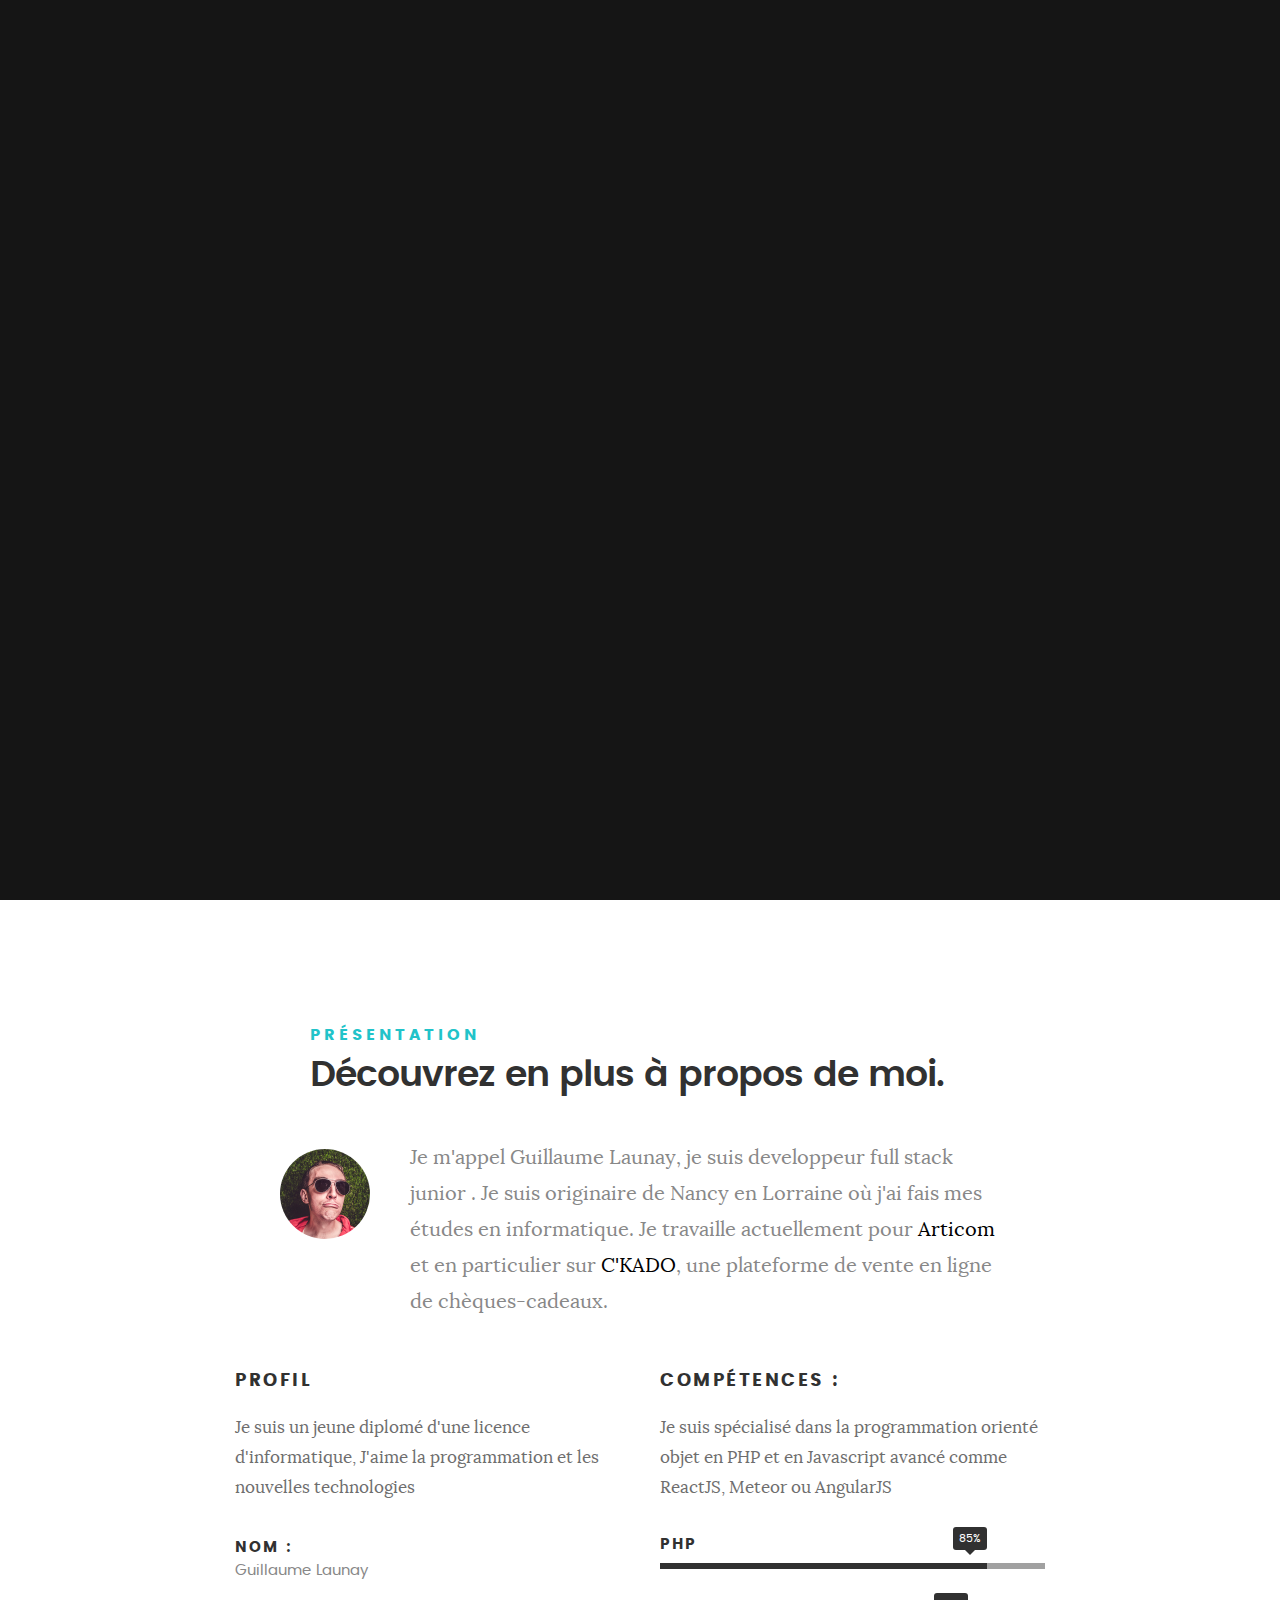
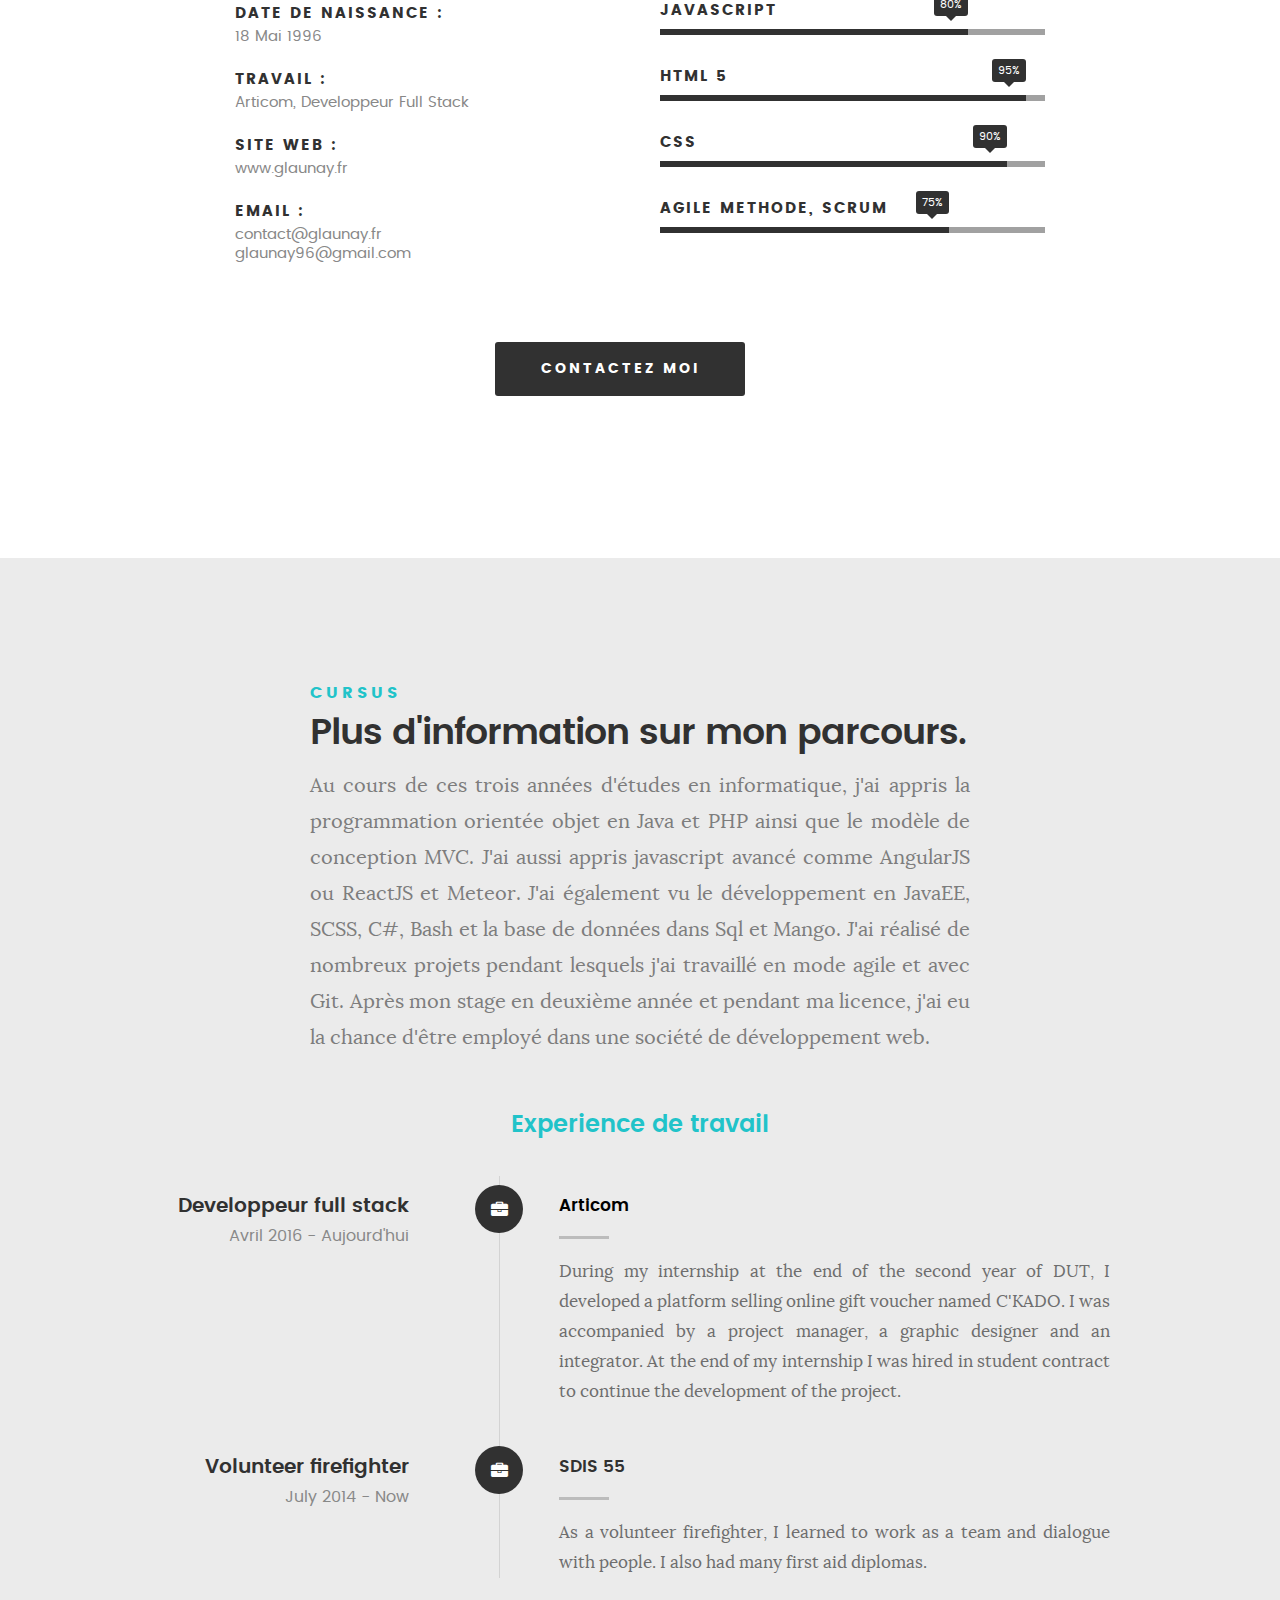
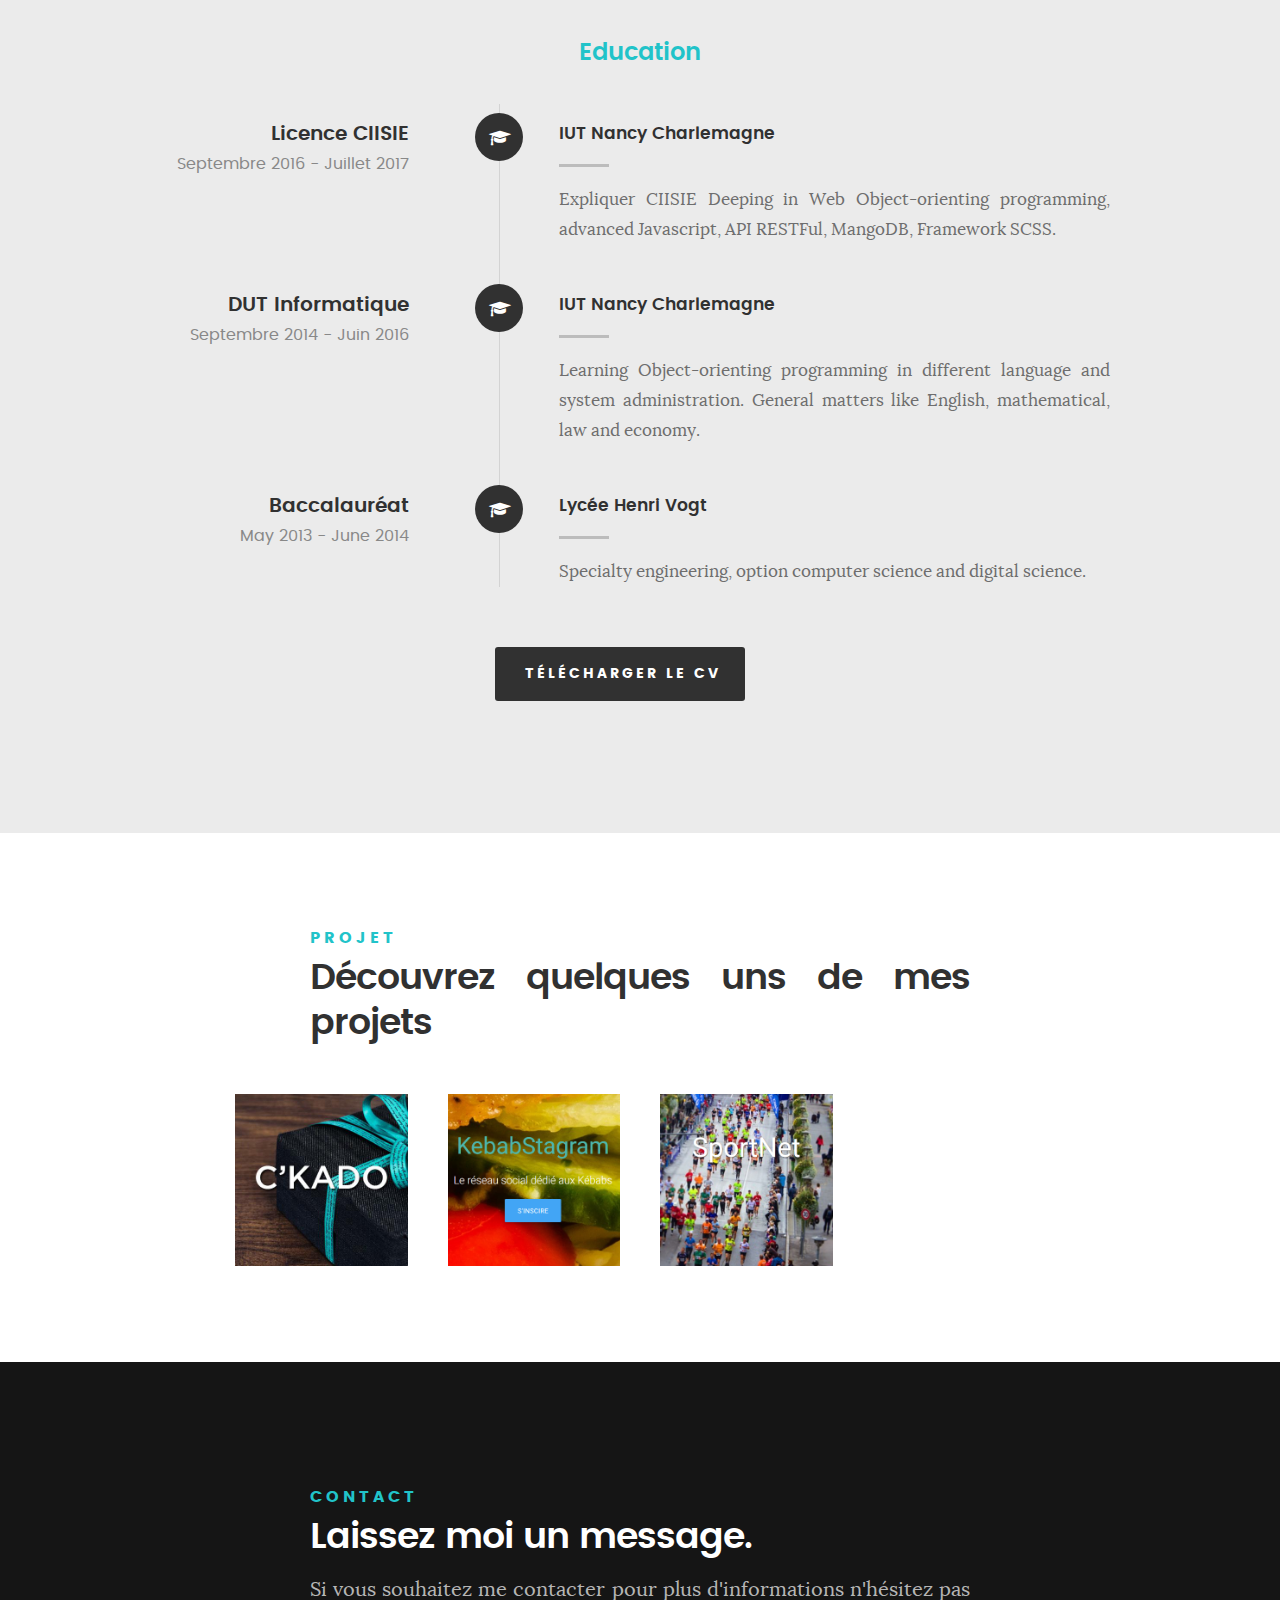
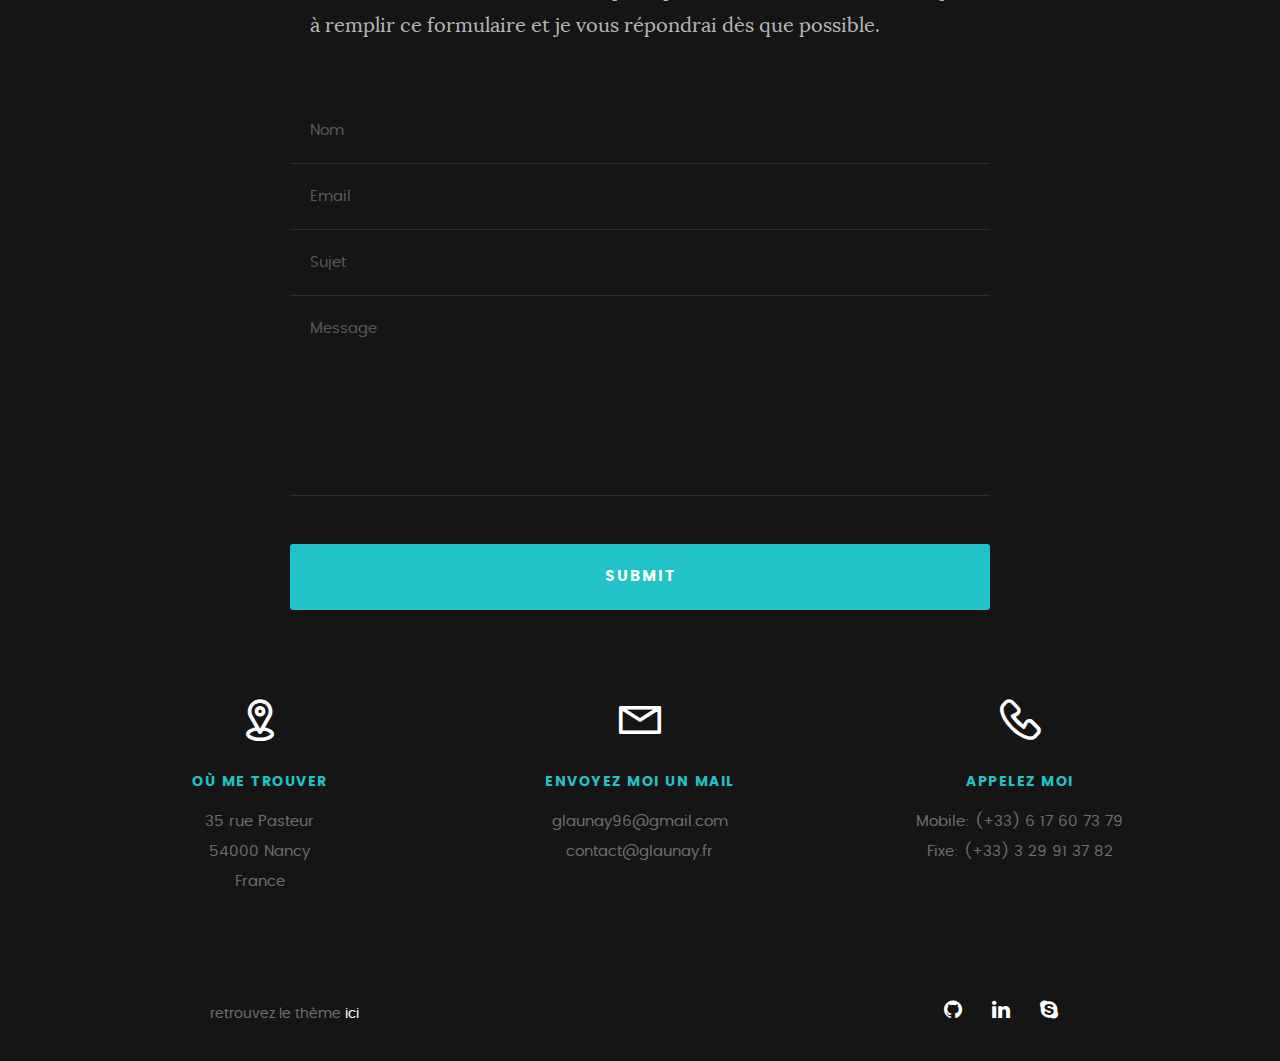
==== fr/index.html @ 7597742b "ajout de mockup + modif page fr" ====
<!DOCTYPE html>
<!--[if IE 8 ]><html class="no-js oldie ie8" lang="en"> <![endif]-->
<!--[if IE 9 ]><html class="no-js oldie ie9" lang="en"> <![endif]-->
<!--[if (gte IE 9)|!(IE)]><!--><html class="no-js" lang="en"> <!--<![endif]-->
<head>

   <!--- basic page needs
   ================================================== -->
   <meta charset="utf-8">
	<title>Présentation en ligne, Launay Guillaume, developpeur Fullstack Junior</title>
	<meta name="description" content="">
	<meta name="author" content="">

   <!-- mobile specific metas
   ================================================== -->
	<meta name="viewport" content="width=device-width, initial-scale=1, maximum-scale=1">

 	<!-- CSS
   ================================================== -->
   <link rel="stylesheet" href="../css/default.css">
   <link rel="stylesheet" href="../css/base.css">
   <link rel="stylesheet" href="../css/main.css">
   <link rel="stylesheet" href="../css/vendor.css">
  <link rel="stylesheet" href="../css/magnific-popup.css">



   <!-- favicons
	================================================== -->
	<link rel="icon" type="image/png" href="../favicon.png">

</head>

<body id="top">

	<!-- header -->

   <header>
   		<div class="top-bar" style="left:0 !important">
   			<a class="menu-toggle" href="#"><span>Menu</span></a>
		   	<nav id="main-nav-wrap">
					<ul class="main-navigation">
						<li class="current"><a class="smoothscroll"  href="#intro" title="">Accueil</a></li>
						<li><a class="smoothscroll"  href="#about" title="">Présentation</a></li>
						<li><a class="smoothscroll"  href="#resume" title="">Cursus</a></li>
						<li><a class="smoothscroll"  href="#project" title="">Projet</a></li>
						<li><a class="smoothscroll"  href="#contact" title="">Contact</a></li>
            <li><a class="smoothscroll"  href="/fr/" title="">English ?</a></li>

					</ul>
				</nav>
   		</div> <!-- /top-bar -->

   </header> <!-- /header -->

  <div class="header-mobile">
    <button class="js-menu menu" id="menu-toggle-mobile"type="button">
	<span class="bar"></span>
</button>
    <div class="menu-mobile" id="menu-mobile">
      <ul class="main-navigation-mobile" >
        <a class="smoothscroll"  href="#intro" title=""><li class="current">Accueil</li></a>
        <a class="smoothscroll"  href="#about" title=""><li>Présentation</li></a>
        <a class="smoothscroll"  href="#resume" title=""><li>Cursus</li></a>
        <a class="smoothscroll"  href="#project" title=""><li>Projet</li></a>
        <a class="smoothscroll"  href="#contact" title=""><li>Contact</li></a>
        <a class="smoothscroll"  href="#contact" title=""><li>English ?</li></a>

      </ul>
    </div>
  </div>



	<!-- intro section
   ================================================== -->
   <section id="intro">

   	<div class="intro-overlay"></div>

   	<div class="intro-content">
   		<div class="row">

   			<div class="col-twelve">

	   			<h5>Présentaion en ligne</h5>
	   			<h1>Guillaume Launay.</h1>

	   			<p class="intro-position">
	   				<span>Developpeur Full Stack</span>
	   				<span>PHP / Javascript</span>
	   			</p>

	   			<a class="button stroke smoothscroll more" href="#about" title="">À propos de moi</a>
	   		</div>

   		</div>
   	</div> <!-- /intro-content -->

   	<ul class="intro-social">
         <li><a href="https://github.com/launay12u"><i class="fa fa-github"></i></a></li>
         <li><a href="https://www.linkedin.com/in/guillaume-launay"><i class="fa fa-linkedin"></i></a></li>
         <li><a href="skype:guillaume.launay7?add"><i class="fa fa-skype"></i></a></li>

      </ul> <!-- /intro-social -->

   </section> <!-- /intro -->


   <!-- about section
   ================================================== -->
   <section id="about">

   	<div class="row section-intro">
   		<div class="col-twelve">

   			<h5>Présentation</h5>
   			<h1>Découvrez en plus à propos de moi.</h1>

   			<div class="intro-info">

   				<img src="../images/profile-pic.jpg" alt="Profile Picture">

   				<p class="lead">Je m'appel Guillaume Launay, je suis developpeur full stack junior . Je suis originaire de Nancy en Lorraine où j'ai fais mes études en informatique. Je travaille actuellement pour <a href="articom.website">Articom</a> et en particulier sur <a href="c-kado.fr">C'KADO</a>, une plateforme de vente en ligne de chèques-cadeaux.</p>
   			</div>

   		</div>
   	</div> <!-- /section-intro -->

   	<div class="row about-content">

   		<div class="col-six tab-full">

   			<h3>Profil</h3>
   			<p>Je suis un jeune diplomé d'une licence d'informatique, J'aime la programmation et les nouvelles technologies</p>

   			<ul class="info-list">
   				<li>
   					<strong>Nom :</strong>
   					<span>Guillaume Launay</span>
   				</li>
   				<li>
   					<strong>Date de naissance :</strong>
   					<span>18 Mai 1996</span>
   				</li>
   				<li>
   					<strong>Travail :</strong>
   					<span>Articom, Developpeur Full Stack</span>
   				</li>
   				<li>
   					<strong>Site web :</strong>
   					<span>www.glaunay.fr</span>
   				</li>
   				<li>
   					<strong>Email :</strong>
            <span style="margin-bottom:1%">contact@glaunay.fr</span>
            <span>glaunay96@gmail.com</span>
   				</li>

   			</ul> <!-- /info-list -->

   		</div>

   		<div class="col-six tab-full">

   			<h3>Compétences :</h3>
        <p>Je suis spécialisé dans la programmation orienté objet en PHP et en Javascript avancé comme ReactJS, Meteor ou AngularJS</p>

				<ul class="skill-bars">
				   <li>
				   	<div class="progress percent85"><span>85%</span></div>
				   	<strong>PHP</strong>
				   </li>
				   <li>
				   	<div class="progress percent80"><span>80%</span></div>
				   	<strong>Javascript</strong>
				   </li>
           <li>
           <div class="progress percent95"><span>95%</span></div>
           <strong>HTML 5</strong>
          </li>
          <li>
           <div class="progress percent90"><span>90%</span></div>
           <strong>CSS</strong>
          </li>
				   <li>
				   	<div class="progress percent75"><span>75%</span></div>
				   	<strong>Agile methode, Scrum</strong>
				   </li>

				</ul> <!-- /skill-bars -->

   		</div>

   	</div>

   	<div class="row button-section">
   		<div class="col-twelve">
   			<a href="#contact" title="Contact Me" class="button button-primary smoothscroll">Contactez moi</a>
   		</div>
   	</div>

   </section> <!-- /process-->


   <!-- resume Section
   ================================================== -->
	<section id="resume" class="grey-section">

		<div class="row section-intro">
   		<div class="col-twelve">

   			<h5>Cursus</h5>
   			<h1>Plus d'information sur mon parcours.</h1>

   			<p class="lead" style="text-align: justify">Au cours de ces trois années d'études en informatique, j'ai appris la programmation orientée objet en Java et PHP ainsi que le modèle de conception MVC. J'ai aussi appris javascript avancé comme AngularJS ou ReactJS et Meteor. J'ai également vu le développement en JavaEE, SCSS, C#, Bash et la base de données dans Sql et Mango. J'ai réalisé de nombreux projets pendant lesquels j'ai travaillé en mode agile et avec Git. Après mon stage en deuxième année et pendant ma licence, j'ai eu la chance d'être employé dans une société de développement web.</p>

   		</div>
   	</div> <!-- /section-intro-->

   	<div class="row resume-timeline">

   		<div class="col-twelve resume-header">

   			<h2>Experience de travail</h2>

   		</div> <!-- /resume-header -->

   		<div class="col-twelve">

   			<div class="timeline-wrap">

   				<div class="timeline-block">

	   				<div class="timeline-ico">
	   					<i class="fa fa-briefcase"></i>
	   				</div>

	   				<div class="timeline-header">
	   					<h3>Developpeur full stack</h3>
	   					<p>Avril 2016 - Aujourd'hui</p>
	   				</div>

	   				<div class="timeline-content">
	   					<h4><a href="www.articom.website">Articom</a></h4>
	   					<p>During my internship at the end of the second year of DUT, I developed a platform selling online gift voucher named C'KADO. I was accompanied by a project manager, a graphic designer and an integrator. At the end of my internship I was hired in student contract to continue the development of the project.</p>
	   				</div>

	   			</div> <!-- /timeline-block -->

	   			<div class="timeline-block">

	   				<div class="timeline-ico">
	   					<i class="fa fa-briefcase"></i>
	   				</div>

	   				<div class="timeline-header">
	   					<h3>Volunteer firefighter</h3>
	   					<p>July 2014 - Now</p>
	   				</div>

	   				<div class="timeline-content">
	   					<h4>SDIS 55</h4>
	   					<p>As a volunteer firefighter, I learned to work as a team and dialogue with people. I also had many first aid diplomas.</p>
	   				</div>

	   			</div> <!-- /timeline-block -->

	   			<!--<div class="timeline-block">

	   				<div class="timeline-ico">
	   					<i class="fa fa fa-briefcase"></i>
	   				</div>

	   				<div class="timeline-header">
	   					<h3>Seasonal</h3>
	   					<p>May 2013 - June 2014</p>
	   				</div>

	   				<div class="timeline-content">
	   					<h4>Great Designs Studio</h4>
	   					<p>Lorem ipsum Occaecat do esse ex et dolor culpa nisi ex in magna consectetur nisi cupidatat laboris esse eiusmod deserunt aute do quis velit esse sed Ut proident cupidatat nulla esse cillum laborum occaecat nostrud sit dolor incididunt amet est occaecat nisi incididunt.</p>
	   				</div>

	   			</div> /timeline-block -->

   			</div> <!-- /timeline-wrap -->

   		</div> <!-- /col-twelve -->

   	</div> <!-- /resume-timeline -->

   	<div class="row resume-timeline">

   		<div class="col-twelve resume-header">

   			<h2>Education</h2>

   		</div> <!-- /resume-header -->

   		<div class="col-twelve">

   			<div class="timeline-wrap">

   				<div class="timeline-block">

	   				<div class="timeline-ico">
	   					<i class="fa fa-graduation-cap"></i>
	   				</div>

	   				<div class="timeline-header">
	   					<h3>Licence CIISIE</h3>
	   					<p>Septembre 2016 - Juillet 2017</p>
	   				</div>

	   				<div class="timeline-content">
	   					<h4>IUT Nancy Charlemagne</h4>
	   					<p> Expliquer CIISIE Deeping in Web Object-orienting programming, advanced Javascript, API RESTFul, MangoDB, Framework SCSS.</p>
	   				</div>

	   			</div> <!-- /timeline-block -->

	   			<div class="timeline-block">

	   				<div class="timeline-ico">
	   					<i class="fa fa-graduation-cap"></i>
	   				</div>

	   				<div class="timeline-header">
	   					<h3>DUT Informatique</h3>
	   					<p>Septembre 2014 - Juin 2016</p>
	   				</div>

	   				<div class="timeline-content">
	   						<h4>IUT Nancy Charlemagne</h4>
	   					<p>Learning Object-orienting programming in different language and system administration. General matters like English, mathematical, law and economy.</p>
	   				</div>

	   			</div> <!-- /timeline-block -->

	   			<div class="timeline-block">

	   				<div class="timeline-ico">
	   					<i class="fa fa-graduation-cap"></i>
	   				</div>

	   				<div class="timeline-header">
	   					<h3>Baccalauréat</h3>
	   					<p>May 2013 - June 2014</p>
	   				</div>

	   				<div class="timeline-content">
	   					<h4>Lycée Henri Vogt</h4>
	   					<p>Specialty engineering, option computer science and digital science.</p>
	   				</div>

	   			</div> <!-- /timeline-block -->

   			</div> <!-- /timeline-wrap -->

   		</div> <!-- /col-twelve -->

   	</div> <!-- /resume-timeline -->

    <div class="row button-section">
      <div class="col-twelve">
        <a href="#" title="Download CV" class="button button-primary">Télécharger le CV</a>
      </div>
    </div>

	</section> <!-- /features -->


	<!-- project Section
   ================================================== -->

   <section id="project">
     <div class="row section-intro">
       <div class="col-twelve">

         <h5>Projet</h5>
         <h1>Découvrez quelques uns de mes projets</h1>
       </div>
     </div>
      <div class="row project-content">

         <div class="twelve columns collapsed">

            <!-- project-wrapper -->
            <div id="project-wrapper" class="bgrid-quarters s-bgrid-thirds cf">

               <div class="columns project-item">
                  <div class="item-wrap">

                     <a href="#modal-01" title="">
                        <img alt="" src="../images/project/c-kado.jpg">
                        <div class="overlay">
                           <div class="project-item-meta">
                          <h2>C'KADO</h2>
                       </div>
                        </div>
                        <div class="link-icon"><i class="fa fa-plus plus-icon"></i></div>
                     </a>

                  </div>
              </div> <!-- item end -->

              <div class="columns project-item">
                 <div class="item-wrap">

                    <a href="#modal-02" title="">
                       <img alt="" src="../images/project/kebaStagram.png">
                       <div class="overlay">
                          <div class="project-item-meta">
                         <h2>KebaStagram</h2>
                      </div>
                       </div>
                       <div class="link-icon"><i class="fa fa-plus plus-icon"></i></div>
                    </a>

                 </div>
             </div> <!-- item end -->

             <div class="columns project-item">
                <div class="item-wrap">

                   <a href="#modal-03" title="">
                      <img alt="" src="../images/project/sportnet.png">
                      <div class="overlay">
                         <div class="project-item-meta">
                        <h2>Sport Net</h2>
                     </div>
                      </div>
                      <div class="link-icon"><i class="fa fa-plus plus-icon"></i></div>
                   </a>
                </div>
            </div> <!-- item end -->


            <div class="columns project-item">
               <div class="item-wrap">

                  <a href="#modal-04" title="">
                     <img alt="" src="../images/project/in_progress.png">
                     <div class="overlay">
                        <div class="project-item-meta">
                       <h2>MyFlow</h2>
                    </div>
                     </div>
                     <div class="link-icon"><i class="fa fa-plus plus-icon"></i></div>
                  </a>
               </div>
            </div> <!-- item end -->

            </div> <!-- project-wrapper end -->

         </div> <!-- twelve columns end -->


         <!-- Modal Popup
        ======================================= -->

        <div id="modal-01" class="popup-modal mfp-hide">

         <img class="scale-with-grid" src="../images/project/modals/c-kado_modal.jpg" alt="" />
         <hr>
         <div class="description-box">
           <h4>C'KADO</h4>
           <p>Gift voucher sales platform for small merchant, you can find merchant by name adress or city and with geolocation. Generation of pdf and sending of mail automatically. Dashboard for merchants to see sales, invoices, statistics and promote their sales module on social networks. Developed with MVC pattern: framework Slim 2.0 and Eloquent, payement method with Braintree (Paypal compagny) and MangoPay. Currently <a href="c-kado.fr">c-kado.fr</a> is online and work very well.</p>
              <span class="categories"><i class="fa fa-tag"></i>Articom, 2016</span>
              <span class="categories"><i class="fa fa-code"></i>HTML 5, CSS, jQuery, PHP, MySql</span>
         </div>

           <div class="link-box" style="text-align:center">
              <a href="https://www.c-kado.fr" class="button stroke">Details</a>
           </div>

       </div><!-- modal-01 End -->

         <div id="modal-02" class="popup-modal mfp-hide">

          <img class="scale-with-grid" src="../images/project/modals/mac_keb.png" alt="" />
          <hr>
          <div class="description-box">
            <h4>KebaStagram</h4>
            <p>KebaStagram is a school project developed by group of four, it's like Instagram but for Kebab's lover, you can post pic with tags, follows other users, like and comment pics, and more. Developed with MVC pattern: framework Slim 3.0, Eloquent and Twig.</p>
               <span class="categories"><i class="fa fa-tag"></i>Bachelor degree PHP project, 2016</span>
               <span class="categories"><i class="fa fa-code"></i>HTML 5, SCSS, jQuery, PHP, MySql</span>
          </div>

            <div class="link-box" style="text-align:center">
               <a href="https://github.com/postel5u/Kebastagram" class="button stroke">Details</a>
            </div>

        </div><!-- modal-02 End -->

        <div id="modal-03" class="popup-modal mfp-hide">

         <img class="scale-with-grid" src="../images/project/modals/SportNet_MacBook.png" alt="" />
         <hr>
         <div class="description-box">
           <h4>SportNet</h4>
           <p>SportNet is a school project developed by group of four, it's a platform to manage sport event, There are two types of users: the participants and the organizer. Participants can register single or with a group for events and see their results. The organizer can create events and follow the registrations, and many other features. Developed with MVC pattern: framework Slim 3.0, Eloquent and Twig.</p>
              <span class="categories"><i class="fa fa-tag"></i>Bachelor degree PHP project, 2016</span>
              <span class="categories"><i class="fa fa-code"></i>HTML 5, SCSS, jQuery, PHP, MySql</span>
         </div>

           <div class="link-box" style="text-align:center">
              <a href="https://github.com/pereirad9u/SportNet" class="button stroke">Details</a>
           </div>

       </div><!-- modal-03 End -->

       <div id="modal-04" class="popup-modal mfp-hide">

        <img class="scale-with-grid" src="../images/project/modals/in_progress.png" alt="" />
        <hr>
        <div class="description-box">
          <h4>MyFlow</h4>
          <p>MyFlow is a school project developed by group of four, it's a platform to listen to music in community. Users log in using their spotify account and can join or create rooms. Once in the room users can suggest music and chat with other users.</p>
             <span class="categories"><i class="fa fa-tag"></i>Bachelor degree tutored project, 2016</span>
             <span class="categories"><i class="fa fa-code"></i>Work in progress</span>
        </div>

          <div class="link-box" style="text-align:center">
             <a href="https://github.com/pereirad9u/SportNet" class="button stroke">Details</a>
          </div>

      </div><!-- modal-04 End -->

      </div> <!-- row End -->

   </section> <!-- project Section End-->

   <!-- contact
   ================================================== -->
	<section id="contact">

		<div class="row section-intro">
   		<div class="col-twelve">

   			<h5>Contact</h5>
   			<h1>Laissez moi un message.</h1>

   			<p class="lead">Si vous souhaitez me contacter pour plus d'informations n'hésitez pas à remplir ce formulaire et je vous répondrai dès que possible.</p>

   		</div>
   	</div> <!-- /section-intro -->

   	<div class="row contact-form">

   		<div class="col-twelve">

            <!-- form -->
            <form name="contactForm" id="contactForm" method="post">
      			<fieldset>

                  <div class="form-field">
 						   <input name="contactName" type="text" id="contactName" placeholder="Nom" value="" minlength="2" required="">
                  </div>
                  <div class="form-field">
	      			   <input name="contactEmail" type="email" id="contactEmail" placeholder="Email" value="" required="">
	               </div>
                  <div class="form-field">
	     				   <input name="contactSubject" type="text" id="contactSubject" placeholder="Sujet" value="">
	               </div>
                  <div class="form-field">
	                 	<textarea name="contactMessage" id="contactMessage" placeholder="Message" rows="10" cols="50" required=""></textarea>
	               </div>
                 <div class="form-field">
                     <button class="submitform">Submit</button>
                     <div id="submit-loader">
                        <div class="text-loader">Sending...</div>
       				      <div class="s-loader">
								  	<div class="bounce1"></div>
								  	<div class="bounce2"></div>
								  	<div class="bounce3"></div>
								</div>
							</div>
                  </div>

      			</fieldset>
      		</form> <!-- Form End -->

            <!-- contact-warning -->
            <div id="message-warning">
            </div>
            <!-- contact-success -->
      		<div id="message-success">
               <i class="fa fa-check"></i>Your message was sent, thank you!<br>
      		</div>

         </div> <!-- /col-twelve -->

   	</div> <!-- /contact-form -->

   	<div class="row contact-info">

   		<div class="col-four tab-full">

   			<div class="icon">
   				<i class="icon-pin"></i>
   			</div>

   			<h5>Où me trouver</h5>

   			<p>
            35 rue Pasteur<br>
            54000 Nancy<br>
            France
            </p>

   		</div>

   		<div class="col-four tab-full collapse">

   			<div class="icon">
   				<i class="icon-mail"></i>
   			</div>

   			<h5>Envoyez moi un mail</h5>

   			<p>glaunay96@gmail.com<br>
			   	contact@glaunay.fr
			   </p>

   		</div>

   		<div class="col-four tab-full">

   			<div class="icon">
   				<i class="icon-phone"></i>
   			</div>

   			<h5>Appelez moi</h5>

   			<p>
          Mobile: (+33) 6 17 60 73 79<br>
          Fixe: (+33) 3 29 91 37 82<br>
			   </p>

   		</div>

   	</div> <!-- /contact-info -->

	</section> <!-- /contact -->


   <!-- footer
   ================================================== -->

   <footer>
     	<div class="row">

     		<div class="col-six tab-full pull-right social">

     			<ul class="footer-social">
            <li><a href="https://github.com/launay12u"><i class="fa fa-github"></i></a></li>
            <li><a href="https://www.linkedin.com/in/guillaume-launay"><i class="fa fa-linkedin"></i></a></li>
            <li><a href="skype:guillaume.launay7?add"><i class="fa fa-skype"></i></a></li>
			   </ul>

	      </div>

      	<div class="col-six tab-full">
	      	<div class="copyright">
		        	<span>retrouvez le thème <a href="http://www.styleshout.com/">ici</a></span>
		         </div>
	      	</div>

	      	<div id="go-top">
		         <a class="smoothscroll" title="Back to Top" href="#top"><i class="fa fa-long-arrow-up"></i></a>
		      </div>

      	</div> <!-- /row -->
   </footer>

   <div id="preloader">
    	<div id="loader"></div>
   </div>

   <!-- Java Script
   ================================================== -->
	<script src="../js/jquery-2.1.3.min.js"></script>
	<script src="../js/plugins.js"></script>
	<script src="../js/main.js"></script>
	<script src="../js/modernizr.js"></script>
	<script src="../js/pace.min.js"></script>
  <script src="../js/waypoints.js"></script>
  <script src="../js/magnific-popup.js"></script>

</body>

</html>
---- css/default.css ----
/*
=====================================================================
*   Ceevee v1.0 Default Stylesheet
*   url: styleshout.com
*   03-17-2014
=====================================================================

TOC:
a. Webfonts and Icon fonts
b. Reset
c. Default Styles
   1. Basic
   2. Typography
   3. Links
   4. Images
   5. Buttons
   6. Forms
d. Grid
e. Others
   1. Clearing
   2. Misc

=====================================================================  */

/* ------------------------------------------------------------------ */
/* a. Webfonts and Icon fonts
 ------------------------------------------------------------------ */

@import url("fonts.css");
@import url("fontello/css/fontello.css");
@import url("font-awesome/css/font-awesome.min.css");

/* ------------------------------------------------------------------
/* b. Reset
      Adapted from:
      Normalize.css - https://github.com/necolas/normalize.css/
      HTML5 Doctor Reset - html5doctor.com/html-5-reset-stylesheet/
/* ------------------------------------------------------------------ */

html, body, div, span, object, iframe,
h1, h2, h3, h4, h5, h6, p, blockquote, pre,
abbr, address, cite, code,
del, dfn, em, img, ins, kbd, q, samp,
small, strong, sub, sup, var,
b, i,
dl, dt, dd, ol, ul, li,
fieldset, form, label, legend,
table, caption, tbody, tfoot, thead, tr, th, td,
article, aside, canvas, details, figcaption, figure,
footer, header, hgroup, menu, nav, section, summary,
time, mark, audio, video {
   margin: 0;
   padding: 0;
   border: 0;
   outline: 0;
   font-size: 100%;
   vertical-align: baseline;
   background: transparent;
}

article,aside,details,figcaption,figure,
footer,header,hgroup,menu,nav,section {
   display: block;
}

audio,
canvas,
video {
   display: inline-block;
}

audio:not([controls]) {
   display: none;
   height: 0;
}

[hidden] { display: none; }

code, kbd, pre, samp {
   font-family: monospace, serif;
   font-size: 1em;
}

pre {
   white-space: pre;
   white-space: pre-wrap;
   word-wrap: break-word;
}

blockquote, q { quotes: &#8220 &#8220; }

blockquote:before, blockquote:after,
q:before, q:after {
   content: '';
   content: none;
}

ins {
   background-color: #ff9;
   color: #000;
   text-decoration: none;
}

mark {
   background-color: #A7F4F6;
   color: #555;
}

del { text-decoration: line-through; }

abbr[title], dfn[title] {
   border-bottom: 1px dotted;
   cursor: help;
}

table {
   border-collapse: collapse;
   border-spacing: 0;
}


/* ------------------------------------------------------------------ */
/* c. Default and Basic Styles
      Adapted from:
      Skeleton CSS Framework - http://www.getskeleton.com/
      Typeplate Typographic Starter Kit - http://typeplate.com/
/* ------------------------------------------------------------------ */

/*  1. Basic  ------------------------------------------------------- */

*,
*:before,
*:after {
   -moz-box-sizing: border-box;
   -webkit-box-sizing: border-box;
   box-sizing: border-box;
}

html {
   font-size: 62.5%;
   -webkit-font-smoothing: antialiased;
}

body {
   background: #fff;
   font-family: 'opensans-regular', sans-serif;
   font-weight: normal;
   font-size: 15px;
   line-height: 30px;
	color: #838C95;

   -webkit-font-smoothing: antialiased; /* Fix for webkit rendering */
	-webkit-text-size-adjust: 100%;
}

/*  2. Typography
       Vertical rhythm with leading derived from 6
--------------------------------------------------------------------- */

h1, h2, h3, h4, h5, h6 {
   color: #313131;
	font-family: 'opensans-bold', sans-serif;
   font-weight: normal;
}
h1 a, h2 a, h3 a, h4 a, h5 a, h6 a { font-weight: inherit; }
h1 { font-size: 38px; line-height: 42px; margin-bottom: 12px; letter-spacing: -1px; }
h2 { font-size: 28px; line-height: 36px; margin-bottom: 6px; }
h3 { font-size: 22px; line-height: 30px; margin-bottom: 12px; }
h4 { font-size: 20px; line-height: 30px; margin-bottom: 6px; }
h5 { font-size: 18px; line-height: 30px; }
h6 { font-size: 14px; line-height: 30px; }
.subheader { }

p { margin: 0 0 30px 0; }
p img { margin: 0; }
p.lead {
   font: 19px/36px 'opensans-light', sans-serif;
   margin-bottom: 18px;
}

/* for 'em' and 'strong' tags, font-size and line-height should be same with
the body tag due to rendering problems in some browsers */
em { font: 15px/30px 'opensans-italic', sans-serif; }
strong, b { font: 15px/30px 'opensans-bold', sans-serif; }
small { font-size: 11px; line-height: inherit; }

/*	Blockquotes */
blockquote {
   margin: 30px 0px;
   padding-left: 40px;
   position: relative;
}
blockquote:before {
   content: "\201C";
   opacity: 0.45;
   font-size: 80px;
   line-height: 0px;
   margin: 0;
   font-family: arial, sans-serif;

   position: absolute;
   top:  30px;
	left: 0;
}
blockquote p {
   font-family: 'librebaskerville-italic', serif;
   padding: 0;
   font-size: 18px;
   line-height: 36px;
}
blockquote cite {
   display: block;
   font-size: 12px;
   font-style: normal;
   line-height: 18px;
}
blockquote cite:before { content: "\2014 \0020"; }
blockquote cite a,
blockquote cite a:visited { color: #8B9798; border: none }

/* ---------------------------------------------------------------------
/*  Pull Quotes Markup
/*
    <aside class="pull-quote">
		<blockquote>
			<p></p>
		</blockquote>
	 </aside>
/*
/* --------------------------------------------------------------------- */
.pull-quote {
   position: relative;
	padding: 18px 30px 18px 0px;
}
.pull-quote:before,
.pull-quote:after {
	height: 1em;
	opacity: 0.45;
	position: absolute;
	font-size: 80px;
   font-family: Arial, Sans-Serif;
}
.pull-quote:before {
	content: "\201C";
	top:  33px;
	left: 0;
}
.pull-quote:after {
	content: '\201D';
	bottom: -33px;
	right: 0;
}
.pull-quote blockquote {
   margin: 0;
}
.pull-quote blockquote:before {
   content: none;
}

/* Abbreviations */
abbr {
   font-family: 'opensans-bold', sans-serif;
	font-variant: small-caps;
	text-transform: lowercase;
   letter-spacing: .5px;
	color: gray;
}
abbr:hover { cursor: help; }

/* drop cap */
.drop-cap:first-letter {
	float: left;
	margin: 0;
	padding: 14px 6px 0 0;
	font-size: 84px;
	font-family: /* Copperplate */ 'opensans-bold', sans-serif;
   line-height: 60px;
	text-indent: 0;
	background: transparent;
	color: inherit;
}

hr { border: solid #E3E3E3; border-width: 1px 0 0; clear: both; margin: 11px 0 30px; height: 0; }


/*  3. Links  ------------------------------------------------------- */

a, a:visited {
   text-decoration: none;
   outline: 0;
   color: #11ABB0;

   -webkit-transition: color .3s ease-in-out;
   -moz-transition: color .3s ease-in-out;
   -o-transition: color .3s ease-in-out;
   transition: color .3s ease-in-out;
}
a:hover, a:focus { color: #313131; }
p a, p a:visited { line-height: inherit; }


/*  4. List  --------------------------------------------------------- */

ul, ol { margin-bottom: 24px; margin-top: 12px; }
ul { list-style: none outside; }
ol { list-style: decimal; }
ol, ul.square, ul.circle, ul.disc { margin-left: 30px; }
ul.square { list-style: square outside; }
ul.circle { list-style: circle outside; }
ul.disc { list-style: disc outside; }
ul ul, ul ol,
ol ol, ol ul { margin: 6px 0 6px 30px; }
ul ul li, ul ol li,
ol ol li, ol ul li { margin-bottom: 6px; }
li { line-height: 18px; margin-bottom: 12px; }
ul.large li { }
li p { }

/* ---------------------------------------------------------------------
/*  Stats Tab Markup

    <ul class="stats-tabs">
		<li><a href="#">[value]<b>[name]</b></a></li>
	 </ul>

    Extend this object into your markup.
/*
/* --------------------------------------------------------------------- */
.stats-tabs {
   padding: 0;
   margin: 24px 0;
}
.stats-tabs li {
	display: inline-block;
	margin: 0 10px 18px 0;
	padding: 0 10px 0 0;
	border-right: 1px solid #ccc;
}
.stats-tabs li:last-child {
	margin: 0;
	padding: 0;
	border: none;
}
.stats-tabs li a {
	display: inline-block;
	font-size: 22px;
	font-family: 'opensans-bold', sans-serif;
   border: none;
   color: #313131;
}
.stats-tabs li a:hover {
   color:#11ABB0;
}
.stats-tabs li a b {
	display: block;
	margin: 6px 0 0 0;
	font-size: 13px;
	font-family: 'opensans-regular', sans-serif;
   color: #8B9798;
}

/* definition list */
dl { margin: 12px 0; }
dt { margin: 0; color:#11ABB0; }
dd { margin: 0 0 0 20px; }

/* Lining Definition Style Markup */
.lining dt,
.lining dd {
	display: inline;
	margin: 0;
}
.lining dt + dt:before,
.lining dd + dt:before {
	content: "\A";
	white-space: pre;
}
.lining dd + dd:before {
	content: ", ";
}
.lining dd:before {
	content: ": ";
	margin-left: -0.2em;
}

/* Dictionary Definition Style Markup */
.dictionary-style dt {
	display: inline;
	counter-reset: definitions;
}
.dictionary-style dt + dt:before {
	content: ", ";
	margin-left: -0.2em;
}
.dictionary-style dd {
	display: block;
	counter-increment: definitions;
}
.dictionary-style dd:before {
	content: counter(definitions, decimal) ". ";
}

/* Pagination */
.pagination {
   margin: 36px auto;
   text-align: center;
}
.pagination ul li {
   display: inline-block;
   margin: 0;
   padding: 0;
}
.pagination .page-numbers {
   font: 15px/18px 'opensans-bold', sans-serif;
   display: inline-block;
   padding: 6px 10px;
   margin-right: 3px;
   margin-bottom: 6px;
	color: #6E757C;
	background-color: #E6E8EB;

	-webkit-transition: all 200ms ease-in-out;
	-moz-transition: all 200ms ease-in-out;
	-o-transition: all 200ms ease-in-out;
	-ms-transition: all 200ms ease-in-out;
	transition: all 200ms ease-in-out;

   -moz-border-radius: 3px;
   -webkit-border-radius: 3px;
   -khtml-border-radius: 3px;
	border-radius: 3px;
}
.pagination .page-numbers:hover {
   background: #838A91;
   color: #fff;
}
.pagination .current,
.pagination .current:hover {
   background-color: #11ABB0;
   color: #fff;
}
.pagination .inactive,
.pagination .inactive:hover {
   background-color: #E6E8EB;
	color: #A9ADB2;
}
.pagination .prev, .pagination .next {}

/*  5. Images  --------------------------------------------------------- */

img {
   max-width: 100%;
   height: auto;
}
img.pull-right { margin: 12px 0px 0px 18px; }
img.pull-left { margin: 12px 18px 0px 0px; }

/*  6. Buttons  --------------------------------------------------------- */

.button,
.button:visited,
button,
input[type="submit"],
input[type="reset"],
input[type="button"] {
   font: 16px/30px 'opensans-bold', sans-serif;
   background: #11ABB0;
   display: inline-block;
	text-decoration: none;
   letter-spacing: 0;
   color: #fff;
	padding: 12px 20px;
	margin-bottom: 18px;
   border: none;
   cursor: pointer;
   height: auto;

   -webkit-transition: all .2s ease-in-out;
	-moz-transition: all .2s ease-in-out;
	-o-transition: all .2s ease-in-out;
	-ms-transition: all .2s ease-in-out;
	transition: all .2s ease-in-out;

   -moz-border-radius: 3px;
   -webkit-border-radius: 3px;
   -khtml-border-radius: 3px;
   border-radius: 3px;
}

.button:hover,
button:hover,
input[type="submit"]:hover,
input[type="reset"]:hover,
input[type="button"]:hover {
   background: #3d4145;
   color: #fff;
}

.button:active,
button:active,
input[type="submit"]:active,
input[type="reset"]:active,
input[type="button"]:active {
   background: #3d4145;
   color: #fff;
}

.button.full-width,
button.full-width,
input[type="submit"].full-width,
input[type="reset"].full-width,
input[type="button"].full-width {
	width: 100%;
	padding-left: 0 !important;
	padding-right: 0 !important;
	text-align: center;
}

/* Fix for odd Mozilla border & padding issues */
button::-moz-focus-inner,
input::-moz-focus-inner {
    border: 0;
    padding: 0;
}


/*  7. Forms  --------------------------------------------------------- */

form { margin-bottom: 24px; }
fieldset { margin-bottom: 24px; }

input[type="text"],
input[type="password"],
input[type="email"],
textarea,
select {
   display: block;
   padding: 18px 15px;
   margin: 0 0 24px 0;
   border: 0;
   outline: none;
   vertical-align: middle;
   min-width: 225px;
	max-width: 100%;
   font-size: 15px;
   line-height: 24px;
	color: #647373;
	background: #D3D9D9;

}

/* select { padding: 0;
   width: 220px;
   } */

input[type="text"]:focus,
input[type="password"]:focus,
input[type="email"]:focus,
textarea:focus {
   color: #B3B7BC;
	background-color: #3d4145;
}

textarea { min-height: 220px; }

label,
legend {
   font: 16px/24px 'opensans-bold', sans-serif;
	margin: 12px 0;
   color: #3d4145;
   display: block;
}
label span,
legend span {
	color: #8B9798;
   font: 14px/24px 'opensans-regular', sans-serif;
}

input[type="checkbox"],
input[type="radio"] {
    font-size: 15px;
    color: #737373;
}

input[type="checkbox"] { display: inline; }

/* ------------------------------------------------------------------ */
/* d. Grid
---------------------------------------------------------------------
   gutter = 40px.
/* ------------------------------------------------------------------ */

/* default
--------------------------------------------------------------- */
.row {
   width: 96%;
   max-width: 1020px;
   margin: 0 auto;
}
/* fixed width for IE8 */
.ie .row { width: 1000px ; }

.narrow .row { max-width: 980px; }

.row .row { width: auto; max-width: none; margin: 0 -20px; }

/* row clearing */
.row:before,
.row:after {
    content: " ";
    display: table;
}
.row:after {
    clear: both;
}

.column, .columns {
   position: relative;
   padding: 0 20px;
   min-height: 1px;
   float: left;
}
.column.centered, .columns.centered  {
    float: none;
    margin: 0 auto;
}

/* removed gutters */
.row.collapsed > .column,
.row.collapsed > .columns,
.column.collapsed, .columns.collapsed  { padding: 0; }

[class*="column"] + [class*="column"]:last-child { float: right; }
[class*="column"] + [class*="column"].end { float: right; }

/* column widths */
.row .one         { width: 8.33333%; }
.row .two         { width: 16.66667%; }
.row .three       { width: 25%; }
.row .four        { width: 33.33333%; }
.row .five        { width: 41.66667%; }
.row .six         { width: 50%; }
.row .seven       { width: 58.33333%; }
.row .eight       { width: 66.66667%; }
.row .nine        { width: 75%; }
.row .ten         { width: 83.33333%; }
.row .eleven      { width: 91.66667%; }
.row .twelve      { width: 100%; }

/* Offsets */
.row .offset-1    { margin-left: 8.33333%; }
.row .offset-2    { margin-left: 16.66667%; }
.row .offset-3    { margin-left: 25%; }
.row .offset-4    { margin-left: 33.33333%; }
.row .offset-5    { margin-left: 41.66667%; }
.row .offset-6    { margin-left: 50%; }
.row .offset-7    { margin-left: 58.33333%; }
.row .offset-8    { margin-left: 66.66667%; }
.row .offset-9    { margin-left: 75%; }
.row .offset-10   { margin-left: 83.33333%; }
.row .offset-11   { margin-left: 91.66667%; }

/* Push/Pull */
.row .push-1      { left: 8.33333%; }
.row .pull-1      { right: 8.33333%; }
.row .push-2      { left: 16.66667%; 	}
.row .pull-2      { right: 16.66667%; }
.row .push-3      { left: 25%; }
.row .pull-3      { right: 25%;	}
.row .push-4      { left: 33.33333%; }
.row .pull-4      { right: 33.33333%; }
.row .push-5      { left: 41.66667%; }
.row .pull-5      { right: 41.66667%; }
.row .push-6      { left: 50%; }
.row .pull-6      { right: 50%; }
.row .push-7      { left: 58.33333%; }
.row .pull-7      { right: 58.33333%; }
.row .push-8      { left: 66.66667%; 	}
.row .pull-8      { right: 66.66667%; }
.row .push-9      { left: 75%; }
.row .pull-9      { right: 75%; }
.row .push-10     { left: 83.33333%; }
.row .pull-10     { right: 83.33333%; }
.row .push-11     { left: 91.66667%; }
.row .pull-11     { right: 91.66667%; }

/* block grids
--------------------------------------------------------------------- */
.bgrid-sixths [class*="column"]   { width: 16.66667%; }
.bgrid-quarters [class*="column"] { width: 25%; }
.bgrid-thirds [class*="column"]   { width: 33.33333%; }
.bgrid-halves [class*="column"]   { width: 50%; }

[class*="bgrid"] [class*="column"] + [class*="column"]:last-child { float: left; }

/* Left clearing for block grid columns - columns that changes width in
different screen sizes. Allows columns with different heights to align
properly.
--------------------------------------------------------------------- */
.first { clear: left; }   /* first column in default screen */
.s-first { clear: none; } /* first column in smaller screens */

/* smaller screens
--------------------------------------------------------------- */
@media only screen and (max-width: 900px) {

   /* block grids on small screens */
   .s-bgrid-sixths [class*="column"]   { width: 16.66667%; }
   .s-bgrid-quarters [class*="column"] { width: 25%; }
   .s-bgrid-thirds [class*="column"]   { width: 33.33333%; }
   .s-bgrid-halves [class*="column"]   { width: 50%; }

   /* block grids left clearing */
   .first { clear: none; }
   .s-first { clear: left; }

}

/* mobile wide/smaller tablets
--------------------------------------------------------------- */
@media only screen and (max-width: 767px) {

   .row {
	   width: 460px;
	   margin: 0 auto;
      padding: 0;
	}
   .column, .columns {
	   width: auto !important;
	   float: none;
	   margin-left: 0;
	   margin-right: 0;
      padding: 0 30px;
   }
   .row .row { width: auto; max-width: none; margin: 0 -30px; }

   [class*="column"] + [class*="column"]:last-child { float: left; }
   [class*="bgrid"] [class*="column"] + [class*="column"]:last-child { float: left; }

   /* Offsets */
   .row .offset-1    { margin-left: 0%; }
   .row .offset-2    { margin-left: 0%; }
   .row .offset-3    { margin-left: 0%; }
   .row .offset-4    { margin-left: 0%; }
   .row .offset-5    { margin-left: 0%; }
   .row .offset-6    { margin-left: 0%; }
   .row .offset-7    { margin-left: 0%; }
   .row .offset-8    { margin-left: 0%; }
   .row .offset-9    { margin-left: 0%; }
   .row .offset-10   { margin-left: 0%; }
   .row .offset-11   { margin-left: 0%; }
}

/* mobile narrow
--------------------------------------------------------------- */
@media only screen and (max-width: 460px) {

   .row { width: auto; }

}

/* larger screens
--------------------------------------------------------------- */
@media screen and (min-width: 1200px) {

   .wide .row { max-width: 1180px; }

}

/* ------------------------------------------------------------------ */
/* e. Others
/* ------------------------------------------------------------------ */

/*  1. Clearing
    (http://nicolasgallagher.com/micro-clearfix-hack/
--------------------------------------------------------------------- */

.cf:before,
.cf:after {
    content: " ";
    display: table;
}
.cf:after {
    clear: both;
}

/*  2. Misc -------------------------------------------------------- */

.remove-bottom { margin-bottom: 0 !important; }
.half-bottom { margin-bottom: 12px !important; }
.add-bottom { margin-bottom: 24px !important; }
.no-border { border: none; }

.text-center  { text-align: center !important; }
.text-left    { text-align: left !important; }
.text-right   { text-align: right !important; }
.pull-left    { float: left !important; }
.pull-right   { float: right !important; }
.align-center {
	margin-left: auto !important;
	margin-right: auto !important;
	text-align: center !important;
}
---- css/base.css ----
/**
 * ===================================================================
 *
 *  Kards v1.0 Base Stylesheet
 *  url: styleshout.com
 *  03-01-2016
 *  ------------------------------------------------------------------
 *  TOC:
 *  01. reset
 *  02. basic/base setup styles
 *  03. grid
 *  04. MISC
 *
 * ===================================================================
 */

/**
 * ===================================================================
 * 01. reset - normalize.css v3.0.2 | MIT License | git.io/normalize
 *
 * -------------------------------------------------------------------
 */
html {
	font-family: sans-serif;
	-ms-text-size-adjust: 100%;
	-webkit-text-size-adjust: 100%;
}

body {
	margin: 0;
}

article,
aside,
details,
figcaption,
figure,
footer,
header,
hgroup,
main,
menu,
nav,
section,
summary {
	display: block;
}

audio,
canvas,
progress,
video {
	display: inline-block;
	vertical-align: baseline;
}

audio:not([controls]) {
	display: none;
	height: 0;
}

[hidden],
template {
	display: none;
}

a {
	background: transparent;
}

a:active,
a:hover {
	outline: 0;
}

abbr[title] {
	border-bottom: 1px dotted;
}

b,
strong {
	font-weight: bold;
}

dfn {
	font-style: italic;
}

h1 {
	font-size: 2em;
	margin: 0.67em 0;
}

mark {
	background: #ff0;
	color: #000;
}

small {
	font-size: 80%;
}

sub,
sup {
	font-size: 75%;
	line-height: 0;
	position: relative;
	vertical-align: baseline;
}

sup {
	top: -0.5em;
}

sub {
	bottom: -0.25em;
}

img {
	border: 0;
}

svg:not(:root) {
	overflow: hidden;
}

figure {
	margin: 1em 40px;
}

hr {
	-moz-box-sizing: content-box;
	box-sizing: content-box;
	height: 0;
}

pre {
	overflow: auto;
}

code,
kbd,
pre,
samp {
	font-family: monospace, monospace;
	font-size: 1em;
}

button,
input,
optgroup,
select,
textarea {
	color: inherit;
	font: inherit;
	margin: 0;
}

button {
	overflow: visible;
}

button,
select {
	text-transform: none;
}

button,
html input[type="button"],
input[type="reset"],
input[type="submit"] {
	-webkit-appearance: button;
	cursor: pointer;
}

button[disabled],
html input[disabled] {
	cursor: default;
}

button::-moz-focus-inner,
input::-moz-focus-inner {
	border: 0;
	padding: 0;
}

input {
	line-height: normal;
}

input[type="checkbox"],
input[type="radio"] {
	box-sizing: border-box;
	padding: 0;
}

input[type="number"]::-webkit-inner-spin-button,
input[type="number"]::-webkit-outer-spin-button {
	height: auto;
}

input[type="search"] {
	-webkit-appearance: textfield;
	-moz-box-sizing: content-box;
	-webkit-box-sizing: content-box;
	box-sizing: content-box;
}

input[type="search"]::-webkit-search-cancel-button,
input[type="search"]::-webkit-search-decoration {
	-webkit-appearance: none;
}

fieldset {
	border: 1px solid #c0c0c0;
	margin: 0 2px;
	padding: 0.35em 0.625em 0.75em;
}

legend {
	border: 0;
	padding: 0;
}

textarea {
	overflow: auto;
}

optgroup {
	font-weight: bold;
}

table {
	border-collapse: collapse;
	border-spacing: 0;
}

td,
th {
	padding: 0;
}

/**
 * ===================================================================
 * 02. basic/base setup styles - (_basic.scss)
 *
 * -------------------------------------------------------------------
 */
html {
	font-size: 62.5%;
	box-sizing: border-box;
}

*,
*::before,
*::after {
	box-sizing: inherit;
}

body {
	font-weight: normal;
	line-height: 1;
	text-rendering: optimizeLegibility;
	word-wrap: break-word;
	-webkit-overflow-scrolling: touch;
	-webkit-text-size-adjust: none;
}

body,
input,
button {
	-moz-osx-font-smoothing: grayscale;
	-webkit-font-smoothing: antialiased;
}

/**
 * Media - (_basic.scss)
 * -------------------------------------------------------------------
 */
img,
video {
	max-width: 100%;
	height: auto;
}

/**
 * Typography resets - (_basic.scss)
 * -------------------------------------------------------------------
 */
div,
dl,
dt,
dd,
ul,
ol,
li,
h1,
h2,
h3,
h4,
h5,
h6,
pre,
form,
p,
blockquote,
th,
td {
	margin: 0;
	padding: 0;
}

h1,
h2,
h3,
h4,
h5,
h6 {
	-webkit-font-variant-ligatures: common-ligatures;
	-moz-font-variant-ligatures: common-ligatures;
	font-variant-ligatures: common-ligatures;
	text-rendering: optimizeLegibility;
}

em,
i {
	font-style: italic;
	line-height: inherit;
}

strong,
b {
	font-weight: bold;
	line-height: inherit;
}

small {
	font-size: 60%;
	line-height: inherit;
}

ol,
ul {
	list-style: none;
}

li {
	display: block;
}

/**
 * links - (_basic.scss)
 * -------------------------------------------------------------------
 */
a {
	text-decoration: none;
	line-height: inherit;
}

a img {
	border: none;
}

/**
 * inputs - (_basic.scss)
 * -------------------------------------------------------------------
 */
fieldset {
	margin: 0;
	padding: 0;
}

input[type="email"],
input[type="number"],
input[type="search"],
input[type="text"],
input[type="tel"],
input[type="url"],
input[type="password"],
textarea {
	-webkit-appearance: none;
	-moz-appearance: none;
	-ms-appearance: none;
	-o-appearance: none;
	appearance: none;
}

/**
 * ===================================================================
 * 03. grid - (_grid.scss)
 *
 * -------------------------------------------------------------------
 */
.row {
	width: 94%;
	max-width: 1140px;
	margin: 0 auto;
}

.row:before,
.row:after {
	content: "";
	display: table;
}

.row:after {
	clear: both;
}

.row .row {
	width: auto;
	max-width: none;
	margin-left: -20px;
	margin-right: -20px;
}

[class*="col-"],
.bgrid {
	float: left;
}

[class*="col-"] + [class*="col-"].end {
	float: right;
}

[class*="col-"] {
	padding: 0 20px;
}

.col-one {
	width: 8.33333%;
}

.col-two,
.col-1-6 {
	width: 16.66667%;
}

.col-three,
.col-1-4 {
	width: 25%;
}

.col-four,
.col-1-3 {
	width: 33.33333%;
}

.col-five {
	width: 41.66667%;
}

.col-six,
.col-1-2 {
	width: 50%;
}

.col-seven {
	width: 58.33333%;
}

.col-eight,
.col-2-3 {
	width: 66.66667%;
}

.col-nine,
.col-3-4 {
	width: 75%;
}

.col-ten,
.col-5-6 {
	width: 83.33333%;
}

.col-eleven {
	width: 91.66667%;
}

.col-twelve,
.col-full {
	width: 100%;
}

/**
 * small screens - (_grid.scss)
 * ---------------------------------------------------------------
 */
@media screen and (max-width:1024px) {
	.row .row {
		margin-left: -18px;
		margin-right: -18px;
	}

	[class*="col-"] {
		padding: 0 18px;
	}

}

/**
 * tablets - (_grid.scss)
 * ---------------------------------------------------------------
 */
@media screen and (max-width:768px) {
	.row {
		width: auto;
		padding-left: 30px;
		padding-right: 30px;
	}

	.row .row {
		padding-left: 0;
		padding-right: 0;
		margin-left: -15px;
		margin-right: -15px;
	}

	[class*="col-"] {
		padding: 0 15px;
	}

	.tab-1-4 {
		width: 25%;
	}

	.tab-1-3 {
		width: 33.33333%;
	}

	.tab-1-2 {
		width: 50%;
	}

	.tab-2-3 {
		width: 66.66667%;
	}

	.tab-3-4 {
		width: 75%;
	}

	.tab-full {
		width: 100%;
	}

}

/**
 * large mobile devices - (_grid.scss)
 * ---------------------------------------------------------------
 */
@media screen and (max-width:600px) {
	.row {
		padding-left: 25px;
		padding-right: 25px;
	}

	.row .row {
		margin-left: -10px;
		margin-right: -10px;
	}

	[class*="col-"] {
		padding: 0 10px;
	}

	.mob-1-4 {
		width: 25%;
	}

	.mob-1-2 {
		width: 50%;
	}

	.mob-3-4 {
		width: 75%;
	}

	.mob-full {
		width: 100%;
	}

}

/**
 * small mobile devices - (_grid.scss)
 * ---------------------------------------------------------------
 */
@media screen and (max-width:400px) {
	.row .row {
		padding-left: 0;
		padding-right: 0;
		margin-left: 0;
		margin-right: 0;
	}

	[class*="col-"] {
		width: 100% !important;
		float: none !important;
		clear: both !important;
		margin-left: 0;
		margin-right: 0;
		padding: 0;
	}

	[class*="col-"] + [class*="col-"].end {
		float: none;
	}

}

/**
 * ===================================================================
 * block grids - (_grid.scss)
 *
 * -------------------------------------------------------------------
 */
[class*="block-"]:before,
[class*="block-"]:after {
	content: "";
	display: table;
}

[class*="block-"]:after {
	clear: both;
}

.block-1-6 .bgrid {
	width: 16.66667%;
}

.block-1-4 .bgrid {
	width: 25%;
}

.block-1-3 .bgrid {
	width: 33.33333%;
}

.block-1-2 .bgrid {
	width: 50%;
}

/**
 * Clearing for block grid columns. Allow columns with
 * different heights to align properly.
 */
.block-1-6 .bgrid:nth-child(6n+1),
.block-1-4 .bgrid:nth-child(4n+1),
.block-1-3 .bgrid:nth-child(3n+1),
.block-1-2 .bgrid:nth-child(2n+1) {
	clear: both;
}

/**
 * small screens - (_grid.scss)
 * ---------------------------------------------------------------
 */
@media screen and (max-width:1024px) {
	.block-s-1-6 .bgrid {
		width: 16.66667%;
	}

	.block-s-1-4 .bgrid {
		width: 25%;
	}

	.block-s-1-3 .bgrid {
		width: 33.33333%;
	}

	.block-s-1-2 .bgrid {
		width: 50%;
	}

	.block-s-full .bgrid {
		width: 100%;
		clear: both;
	}

	[class*="block-s-"] .bgrid:nth-child(n) {
		clear: none;
	}

	.block-s-1-6 .bgrid:nth-child(6n+1),
	.block-s-1-4 .bgrid:nth-child(4n+1),
	.block-s-1-3 .bgrid:nth-child(3n+1),
	.block-s-1-2 .bgrid:nth-child(2n+1) {
		clear: both;
	}

}

/**
 * tablets - (_grid.scss)
 * ---------------------------------------------------------------
 */
@media screen and (max-width:768px) {
	.block-tab-1-6 .bgrid {
		width: 16.66667%;
	}

	.block-tab-1-4 .bgrid {
		width: 25%;
	}

	.block-tab-1-3 .bgrid {
		width: 33.33333%;
	}

	.block-tab-1-2 .bgrid {
		width: 50%;
	}

	.block-tab-full .bgrid {
		width: 100%;
		clear: both;
	}

	[class*="block-tab-"] .bgrid:nth-child(n) {
		clear: none;
	}

	.block-tab-1-6 .bgrid:nth-child(6n+1),
	.block-tab-1-4 .bgrid:nth-child(4n+1),
	.block-tab-1-3 .bgrid:nth-child(3n+1),
	.block-tab-1-2 .bgrid:nth-child(2n+1) {
		clear: both;
	}

}

/**
 * large mobile devices - (_grid.scss)
 * ---------------------------------------------------------------
 */
@media screen and (max-width:600px) {
	.block-mob-1-6 .bgrid {
		width: 16.66667%;
	}

	.block-mob-1-4 .bgrid {
		width: 25%;
	}

	.block-mob-1-3 .bgrid {
		width: 33.33333%;
	}

	.block-mob-1-2 .bgrid {
		width: 50%;
	}

	.block-mob-full .bgrid {
		width: 100%;
		clear: both;
	}

	[class*="block-mob-"] .bgrid:nth-child(n) {
		clear: none;
	}

	.block-mob-1-6 .bgrid:nth-child(6n+1),
	.block-mob-1-4 .bgrid:nth-child(4n+1),
	.block-mob-1-3 .bgrid:nth-child(3n+1),
	.block-mob-1-2 .bgrid:nth-child(2n+1) {
		clear: both;
	}

}

/**
 * stack on small mobile devices - (_grid.scss)
 * ---------------------------------------------------------------
 */
@media screen and (max-width:400px) {
	.stack .bgrid {
		width: 100% !important;
		float: none !important;
		clear: both !important;
		margin-left: 0;
		margin-right: 0;
	}

}

/**
 * ===================================================================
 * 04. MISC  - (_grid.scss)
 *
 * -------------------------------------------------------------------
 */

/**
 * Clearing - (http://nicolasgallagher.com/micro-clearfix-hack/
 */
.group:before,
.group:after {
	content: "";
	display: table;
}

.group:after {
	clear: both;
}

/**
 * Misc Helper Styles
 */
.hide {
	display: none;
}

.invisible {
	visibility: hidden;
}

.antialiased {
	-webkit-font-smoothing: antialiased;
	-moz-osx-font-smoothing: grayscale;
}

.remove-bottom {
	margin-bottom: 0;
}

.half-bottom {
	margin-bottom: 1.5rem !important;
}

.add-bottom {
	margin-bottom: 3rem !important;
}

.no-border {
	border: none;
}

.full-width {
	width: 100%;
}

.text-center {
	text-align: center;
}

.text-left {
	text-align: left;
}

.text-right {
	text-align: right;
}

.pull-left {
	float: left;
}

.pull-right {
	float: right;
}

.align-center {
	margin-left: auto;
	margin-right: auto;
	text-align: center;
}


/*# sourceMappingURL=base.css.map */
---- css/main.css ----
/**
 * ===================================================================
 *
 *  Kards v1.0 Main Stylesheet
 *  url: styleshout.com
 *  03-01-2016
 *  ------------------------------------------------------------------
 *  TOC:
 *  01. webfonts and iconfonts
 *  02. base style overrides
 *  03. typography & general theme styles
 *  04. preloader
 *  05. forms
 *  06. buttons
 *  07. other components
 *  08. common styles
 *  09. header styles
 *  10. intro
 *  11. about
 *  12. resume
 *  13. project
 *  14. call-to-action section
 *  15. services
 *  16. stats
 *  17. contact
 *  18. footer
 *
 * ===================================================================
 */


/**
 * ===================================================================
 * 01. webfonts and iconfonts - (_document-setup.scss)
 *
 * -------------------------------------------------------------------
 */
@import url("fonts.css");
@import url("font-awesome/css/font-awesome.min.css");
@import url("micons/micons.css");


/**
 * ===================================================================
 * 02. base style overrides - (_document-setup.scss)
 *
 * -------------------------------------------------------------------
 */
html {
	font-size: 10px;
}

@media only screen and (max-width:1024px) {
	html {
		font-size: 9.411764705882353px;
	}
}
@media only screen and (max-width:768px) {
	html {
		font-size: 10px;
	}
}
@media only screen and (max-width:400px) {
	html {
		font-size: 9.411764705882353px;
	}
}

html, body {
	height: 100%;
}
body {
	background: #151515;
	font-family: "lora-regular", serif;
	font-size: 1.7rem;
	line-height: 3rem;
	color: #6e6e6e;
}

/**
 * links - (_document-setup.scss)
 * -------------------------------------------------------------------
 */
a, a:visited {
	color: #000000;
	-moz-transition: all 0.3s ease-in-out;
	-o-transition: all 0.3s ease-in-out;
	-webkit-transition: all 0.3s ease-in-out;
	-ms-transition: all 0.3s ease-in-out;
	transition: all 0.3s ease-in-out;
}
a:hover, a:focus, a:active {
	color: #21C3C9;
	outline: 0;
}

/**
 * ===================================================================
 * 03. typography & general theme styles - (_document-setup.scss)
 *
 * -------------------------------------------------------------------
 */
h1, h2, h3, h4, h5, h6, .h01, .h02, .h03, .h04, .h05, .h06 {
	font-family: "poppins-semibold", sans-serif;
	color: #313131;
	font-style: normal;
	text-rendering: optimizeLegibility;
	margin-bottom: 2.1rem;
}
h3, .h03, h4, .h04 {
	margin-bottom: 1.8rem;
}
h5, .h05, h6, .h06 {
	font-family: "poppins-bold";
	margin-bottom: 1.2rem;
}
h1, .h01 {
	font-size: 3.1rem;
	line-height: 1.355;
	letter-spacing: -.1rem;
}
@media only screen and (max-width:600px) {
	h1, .h01 {
		font-size: 2.6rem;
		letter-spacing: -.07rem;
	}
}
h2, .h02 {
	font-size: 2.4rem;
	line-height: 1.25;
}
h3, .h03 {
	font-size: 2rem;
	line-height: 1.5;
}
h4, .h04 {
	font-size: 1.7rem;
	line-height: 1.765;
}
h5, .h05 {
	font-size: 1.4rem;
	line-height: 1.714;
	text-transform: uppercase;
	letter-spacing: .15rem;
}
h6, .h06 {
	font-size: 1.3rem;
	line-height: 1.846;
	text-transform: uppercase;
	letter-spacing: .15rem;
}
p img {
	margin: 0;
}
p.lead {
	font-family: "lora-regular", serif;
	font-size: 2rem;
	line-height: 1.8;
	color: #888888;
}
@media only screen and (max-width:768px) {
	p.lead {
		font-size: 1.7rem;
	}
}
em, i, strong, b {
	font-size: 1.7rem;
	line-height: 3rem;
	font-style: normal;
	font-weight: normal;
}
em, i {
	font-family: "lora-italic", serif;
}
strong, b {
	font-family: "lora-bold", serif;
}
small {
	font-size: 1.2rem;
	line-height: inherit;
}
blockquote {
	margin: 3rem 0;
	padding-left: 4rem;
	position: relative;
}
blockquote:before {
	content: "\201C";
	font-size: 8rem;
	line-height: 0px;
	margin: 0;
	color: #313131;
	font-family: arial, sans-serif;
	position: absolute;
	top: 3rem;
	left: 0;
}
blockquote p {
	font-family: georgia, serif;
	font-style: italic;
	padding: 0;
	font-size: 1.9rem;
	line-height: 1.737;
}
blockquote cite {
	display: block;
	font-size: 1.3rem;
	font-style: normal;
	line-height: 1.616;
}
blockquote cite:before {
	content: "\2014 \0020";
}
blockquote cite a, blockquote cite a:visited {
	color: #888888;
	border: none;
}
abbr {
	font-family: "poppins-bold", serif;
	font-variant: small-caps;
	text-transform: lowercase;
	letter-spacing: .05rem;
	color: #888888;
}
var, kbd, samp, code, pre {
	font-family: Consolas, "Andale Mono", Courier, "Courier New", monospace;
}
pre {
	padding: 2.4rem 3rem 3rem;
	background: #F1F1F1;
}
code {
	font-size: 1.4rem;
	margin: 0 .2rem;
	padding: .3rem .6rem;
	white-space: nowrap;
	background: #F1F1F1;
	border: 1px solid #E1E1E1;
	border-radius: 3px;
}
pre > code {
	display: block;
	white-space: pre;
	line-height: 2;
	padding: 0;
	margin: 0;
}
pre.prettyprint > code {
	border: none;
}
del {
	text-decoration: line-through;
}
abbr[title], dfn[title] {
	border-bottom: 1px dotted;
	cursor: help;
}
mark {
	background: #FFF49B;
	color: #000;
}
hr {
	border: solid #d2d2d2;
	border-width: 1px 0 0;
	clear: both;
	margin: 2.4rem 0 1.5rem;
	height: 0;
}

/**
 * Lists - (_document-setup.scss)
 * -------------------------------------------------------------------
 */
ol {
	list-style: decimal;
}
ul {
	list-style: disc;
}
li {
	display: list-item;
}
ol, ul {
	margin-left: 1.7rem;
}
ul li {
	padding-left: .4rem;
}
ul ul, ul ol, ol ol, ol ul {
	margin: .6rem 0 .6rem 1.7rem;
}
ul.disc li {
	display: list-item;
	list-style: none;
	padding: 0 0 0 .8rem;
	position: relative;
}
ul.disc li::before {
	content: "";
	display: inline-block;
	width: 8px;
	height: 8px;
	border-radius: 50%;
	background: #21C3C9;
	position: absolute;
	left: -17px;
	top: 11px;
	vertical-align: middle;
}
dt {
	margin: 0;
	color: #21C3C9;
}
dd {
	margin: 0 0 0 2rem;
}

/**
 * tables - (_document-setup.scss)
 * -------------------------------------------------------------------
 */
table {
	border-width: 0;
	width: 100%;
	max-width: 100%;
	font-family: "lora-regular", sans-serif;
}
th, td {
	padding: 1.5rem 3rem;
	text-align: left;
	border-bottom: 1px solid #E8E8E8;
}
th {
	color: #313131;
	font-family: "poppins-bold", sans-serif;
}
td {
	line-height: 1.5;
}
th:first-child, td:first-child {
	padding-left: 0;
}
th:last-child, td:last-child {
	padding-right: 0;
}
.table-responsive {
	overflow-x: auto;
	-webkit-overflow-scrolling: touch;
}

/**
 * Spacing - (_document-setup.scss)
 * -------------------------------------------------------------------
 */
button, .button {
	margin-bottom: 1.2;
}
fieldset {
	margin-bottom: 1.5rem;
}
input,
textarea,
select,
pre,
blockquote,
figure,
table,
p,
ul,
ol,
dl,
form,
.fluid-video-wrapper,
.ss-custom-select {
	margin-bottom: 3rem;
}

/**
 * floated image - (_document-setup.scss)
 * -------------------------------------------------------------------
 */
img.pull-right {
	margin: .9rem 0 0 2.4rem;
}
img.pull-left {
	margin: .9rem 2.4rem 0 0;
}

/**
 * block grid paddings - (_document-setup.scss)
 * -------------------------------------------------------------------
 */
.bgrid {
	padding: 0 20px;
}
@media only screen and (max-width:1024px) {
	.bgrid {
		padding: 0 18px;
	}
}
@media only screen and (max-width:768px) {
	.bgrid {
		padding: 0 15px;
	}
}
@media only screen and (max-width:600px) {
	.bgrid {
		padding: 0 10px;
	}
}
@media only screen and (max-width:400px) {
	.bgrid {
		padding: 0;
	}
}

/**
 * pace.js styles - minimal  - (_document-setup.scss)
 * -------------------------------------------------------------------
 */
.pace {
	-webkit-pointer-events: none;
	pointer-events: none;
	-webkit-user-select: none;
	-moz-user-select: none;
	user-select: none;
}
.pace-inactive {
	display: none;
}
.pace .pace-progress {
	background: #21C3C9;
	position: fixed;
	z-index: 900;
	top: 0;
	right: 100%;
	width: 100%;
	height: 6px;
}

/**
 * ===================================================================
 * 04. preloader - (_preloader-1.scss)
 *
 * -------------------------------------------------------------------
 */
#preloader {
	position: fixed;
	top: 0;
	left: 0;
	right: 0;
	bottom: 0;
	background: #151515;
	z-index: 800;
	height: 100%;
	width: 100%;
}
.no-js #preloader, .oldie #preloader {
	display: none;
}
#loader {
	position: absolute;
	left: 50%;
	top: 50%;
	width: 60px;
	height: 60px;
	margin: -30px 0 0 -30px;
	padding: 0;
}
#loader:before {
	content: "";
	border-top: 11px solid rgba(255, 255, 255, 0.1);
	border-right: 11px solid rgba(255, 255, 255, 0.1);
	border-bottom: 11px solid rgba(255, 255, 255, 0.1);
	border-left: 11px solid #21C3C9;
	-webkit-animation: load 1.1s infinite linear;
	animation: load 1.1s infinite linear;
	display: block;
	border-radius: 50%;
	width: 60px;
	height: 60px;
}
@-webkit-keyframes load {
	0% {
		-webkit-transform: rotate(0deg);
		transform: rotate(0deg);
	}
	100% {
		-webkit-transform: rotate(360deg);
		transform: rotate(360deg);
	}
}
@keyframes load {
	0% {
		-webkit-transform: rotate(0deg);
		transform: rotate(0deg);
	}
	100% {
		-webkit-transform: rotate(360deg);
		transform: rotate(360deg);
	}
}

/**
 * ===================================================================
 * 05. forms - (_forms.scss)
 *
 * -------------------------------------------------------------------
 */
fieldset {
	border: none;
}
input[type="email"],
input[type="number"],
input[type="search"],
input[type="text"],
input[type="tel"],
input[type="url"],
input[type="password"],
textarea,
select {
	display: block;
	height: 6rem;
	padding: 1.5rem 0;
	border: 0;
	outline: none;
	vertical-align: middle;
	color: #313131;
	font-family: "poppins-regular", sans-serif;
	font-size: 1.5rem;
	line-height: 3rem;
	max-width: 100%;
	background: transparent;
	border-bottom: 1px solid rgba(0, 0, 0, 0.3);
	-moz-transition: all 0.3s ease-in-out;
	-o-transition: all 0.3s ease-in-out;
	-webkit-transition: all 0.3s ease-in-out;
	-ms-transition: all 0.3s ease-in-out;
	transition: all 0.3s ease-in-out;
}
textarea {
    resize: none;
}
.ss-custom-select {
	position: relative;
	padding: 0;
}
.ss-custom-select select {
	-webkit-appearance: none;
	-moz-appearance: none;
	-ms-appearance: none;
	-o-appearance: none;
	appearance: none;
	text-indent: 0.01px;
	text-overflow: '';
	margin: 0;
	line-height: 3rem;
	vertical-align: middle;
}
.ss-custom-select select option {
	padding-left: 2rem;
	padding-right: 2rem;
}
.ss-custom-select select::-ms-expand {
	display: none;
}
.ss-custom-select::after {
	content: '\f0d7';
	font-family: 'FontAwesome';
	position: absolute;
	top: 50%;
	right: 1.5rem;
	margin-top: -10px;
	bottom: auto;
	width: 20px;
	height: 20px;
	line-height: 20px;
	font-size: 18px;
	text-align: center;
	pointer-events: none;
	color: #252525;
}

/* IE9 and below */
.oldie .ss-custom-select::after {
	display: none;
}
textarea {
	min-height: 25rem;
}
input[type="email"]:focus,
input[type="number"]:focus,
input[type="search"]:focus,
input[type="text"]:focus,
input[type="tel"]:focus,
input[type="url"]:focus,
input[type="password"]:focus,
textarea:focus,
select:focus {
	color: #21C3C9;
	border-bottom: 1px solid #21C3C9;
}
label, legend {
	font-family: "poppins-bold", sans-serif;
	font-size: 1.4rem;
	margin-bottom: .6rem;
	color: #3b3b3b;
	display: block;
}
input[type="checkbox"], input[type="radio"] {
	display: inline;
}
label > .label-text {
	display: inline-block;
	margin-left: 1rem;
	font-family: "poppins-regular", sans-serif;
	line-height: inherit;
}
label > input[type="checkbox"], label > input[type="radio"] {
	margin: 0;
	position: relative;
	top: .15rem;
}

/**
 * Style Placeholder Text
 * -
 */
::-webkit-input-placeholder {
	color: #a1a1a1;
}
:-moz-placeholder {
	color: #a1a1a1;  /* Firefox 18- */
}
::-moz-placeholder {
	color: #a1a1a1;  /* Firefox 19+ */
}
:-ms-input-placeholder {
	color: #a1a1a1;
}
.placeholder {
	color: #a1a1a1 !important;
}

/**
 * ===================================================================
 * 06. buttons - (_button-essentials.scss)
 *
 * -------------------------------------------------------------------
 */
.button,
a.button,
button,
input[type="submit"],
input[type="reset"],
input[type="button"] {
	display: inline-block;
	font-family: "poppins-bold", sans-serif;
	font-size: 1.4rem;
	text-transform: uppercase;
	letter-spacing: .3rem;
	height: 5.4rem;
	line-height: 5.4rem;
	padding: 0 3rem;
	margin: 0 .3rem 1.2rem 0;
	background: #d8d8d8;
	color: #313131;
	text-decoration: none;
	cursor: pointer;
	text-align: center;
	white-space: nowrap;
	border: none;
	-moz-transition: all 0.3s ease-in-out;
	-o-transition: all 0.3s ease-in-out;
	-webkit-transition: all 0.3s ease-in-out;
	-ms-transition: all 0.3s ease-in-out;
	transition: all 0.3s ease-in-out;
}
.button:hover,
a.button:hover,
button:hover,
input[type="submit"]:hover,
input[type="reset"]:hover,
input[type="button"]:hover,
.button:focus,
button:focus,
input[type="submit"]:focus,
input[type="reset"]:focus,
input[type="button"]:focus {
	background: #bebebe;
	color: #000000;
	outline: 0;
}
.button.button-primary,
a.button.button-primary,
button.button-primary,
input[type="submit"].button-primary,
input[type="reset"].button-primary,
input[type="button"].button-primary {
	background: #313131;
	color: #FFFFFF;
}
.button.button-primary:hover,
a.button.button-primary:hover,
button.button-primary:hover,
input[type="submit"].button-primary:hover,
input[type="reset"].button-primary:hover,
input[type="button"].button-primary:hover,
.button.button-primary:focus,
button.button-primary:focus,
input[type="submit"].button-primary:focus,
input[type="reset"].button-primary:focus,
input[type="button"].button-primary:focus {
	background: #1f1f1f;
}
button.full-width, .button.full-width {
	width: 100%;
	margin-right: 0;
}
button.medium, .button.medium {
	height: 5.7rem !important;
	line-height: 5.7rem !important;
	padding: 0 1.8rem !important;
}
button.large, .button.large {
	height: 6rem !important;
	line-height: 6rem !important;
	padding: 0rem 3rem !important;
}
button.stroke, .button.stroke {
	background: transparent !important;
	border: 3px solid #313131;
	line-height: 4.8rem;
}
button.stroke.medium, .button.stroke.medium {
	line-height: 5.1rem !important;
}
button.stroke.large, .button.stroke.large {
	line-height: 5.4rem !important;
}
button.stroke:hover, .button.stroke:hover {
	border: 3px solid #21C3C9;
	color: #21C3C9;
}
button::-moz-focus-inner, input::-moz-focus-inner {
	border: 0;
	padding: 0;
}


/**
 * ===================================================================
 * 07. other components - (_others.scss)
 *
 * -------------------------------------------------------------------
 */

/**
 * alert box - (_alert-box.scss)
 * -------------------------------------------------------------------
 */
.alert-box {
	padding: 2.1rem 4rem 2.1rem 3rem;
	position: relative;
	margin-bottom: 3rem;
	border-radius: 3px;
	font-family: "poppins-regular", sans-serif;
	font-size: 1.5rem;
}
.alert-box .close {
	position: absolute;
	right: 1.8rem;
	top: 1.8rem;
	cursor: pointer;
}
.ss-error {
	background-color: #ffd1d2;
	color: #e65153;
}
.ss-success {
	background-color: #c8e675;
	color: #758c36;
}
.ss-info {
	background-color: #d7ecfb;
	color: #4a95cc;
}
.ss-notice {
	background-color: #fff099;
	color: #bba31b;
}

/**
 * additional typo styles - (_additional-typo.scss)
 * -------------------------------------------------------------------
 */

/**
 * drop cap
 */
.drop-cap:first-letter {
	float: left;
	margin: 0;
	padding: 1.5rem .6rem 0 0;
	font-size: 8.4rem;
	font-family: "poppins-bold", sans-serif;
	line-height: 6rem;
	text-indent: 0;
	background: transparent;
	color: #313131;
}

/**
 * line definition style
 */
.lining dt, .lining dd {
	display: inline;
	margin: 0;
}
.lining dt + dt:before, .lining dd + dt:before {
	content: "\A";
	white-space: pre;
}
.lining dd + dd:before {
	content: ", ";
}
.lining dd + dd:before {
	content: ", ";
}
.lining dd:before {
	content: ": ";
	margin-left: -0.2em;
}

/**
 * dictionary definition style
 */
.dictionary-style dt {
	display: inline;
	counter-reset: definitions;
}
.dictionary-style dt + dt:before {
	content: ", ";
	margin-left: -0.2em;
}
.dictionary-style dd {
	display: block;
	counter-increment: definitions;
}
.dictionary-style dd:before {
	content: counter(definitions, decimal) ". ";
}

/**
 * Pull Quotes
 * -----------
 * markup:
 *
 * <aside class="pull-quote">
 *		<blockquote>
 *			<p></p>
 *		</blockquote>
 *	</aside>
 *
 * ---------------------------------------------------------------------
 */
.pull-quote {
	position: relative;
	padding: 2.1rem 3rem 2.1rem 0px;
}
.pull-quote:before, .pull-quote:after {
	height: 1em;
	position: absolute;
	font-size: 8rem;
	font-family: Arial, Sans-Serif;
	color: #333;
}
.pull-quote:before {
	content: "\201C";
	top: 33px;
	left: 0;
}
.pull-quote:after {
	content: '\201D';
	bottom: -33px;
	right: 0;
}
.pull-quote blockquote {
	margin: 0;
}
.pull-quote blockquote:before {
	content: none;
}

/**
 * Stats Tab
 * ---------
 * markup:
 *
 * <ul class="stats-tabs">
 *		<li><a href="#">[value]<em>[name]</em></a></li>
 *	</ul>
 *
 * Extend this object into your markup.
 *
 * ---------------------------------------------------------------------
 */
.stats-tabs {
	padding: 0;
	margin: 3rem 0;
}
.stats-tabs li {
	display: inline-block;
	margin: 0 1.5rem 3rem 0;
	padding: 0 1.5rem 0 0;
	border-right: 1px solid #ccc;
}
.stats-tabs li:last-child {
	margin: 0;
	padding: 0;
	border: none;
}
.stats-tabs li a {
	display: inline-block;
	font-size: 2.5rem;
	font-family: "poppins-bold", sans-serif;
	border: none;
	color: #252525;
}
.stats-tabs li a:hover {
	color: #21C3C9;
}
.stats-tabs li a em {
	display: block;
	margin: .6rem 0 0 0;
	font-size: 1.4rem;
	font-family: "poppins-regular", sans-serif;
	color: #888888;
}

/**
 * skillbars - (_skillbars.scss)
 * -------------------------------------------------------------------
 */
.skill-bars {
	list-style: none;
	margin: 6rem 0 3rem;
}
.skill-bars li {
	height: .6rem;
	background: #a1a1a1;
	width: 100%;
	margin-bottom: 6rem;
	padding: 0;
	position: relative;
}
.skill-bars li strong {
	position: absolute;
	left: 0;
	top: -3rem;
	font-family: "poppins-bold", sans-serif;
	color: #313131;
	text-transform: uppercase;
	letter-spacing: .2rem;
	font-size: 1.5rem;
	line-height: 2.4rem;
}
.skill-bars li .progress {
	background: #313131;
	position: relative;
	height: 100%;
}
.skill-bars li .progress span {
	position: absolute;
	right: 0;
	top: -3.6rem;
	display: block;
	font-family: "poppins-regular", sans-serif;
	color: white;
	font-size: 1.1rem;
	line-height: 1;
	background: #313131;
	padding: .6rem .6rem;
	border-radius: 3px;
}
.skill-bars li .progress span::after {
	position: absolute;
	left: 50%;
	bottom: -5px;
	margin-left: -5px;
	border-right: 5px solid transparent;
	border-left: 5px solid transparent;
	border-top: 5px solid #313131;
	content: "";
}

.skill-bars li .percent5   { width: 5%; }
.skill-bars li .percent10  { width: 10%; }
.skill-bars li .percent15  { width: 15%; }
.skill-bars li .percent20  { width: 20%; }
.skill-bars li .percent25  { width: 25%; }
.skill-bars li .percent30  { width: 30%; }
.skill-bars li .percent35  { width: 35%; }
.skill-bars li .percent40  { width: 40%; }
.skill-bars li .percent45  { width: 45%; }
.skill-bars li .percent50  { width: 50%; }
.skill-bars li .percent55  { width: 55%; }
.skill-bars li .percent60  { width: 60%; }
.skill-bars li .percent65  { width: 65%; }
.skill-bars li .percent70  { width: 70%; }
.skill-bars li .percent75  { width: 75%; }
.skill-bars li .percent80  { width: 80%; }
.skill-bars li .percent85  { width: 85%; }
.skill-bars li .percent90  { width: 90%; }
.skill-bars li .percent95  { width: 95%; }
.skill-bars li .percent100 { width: 100%; }


/**
 * ===================================================================
 * 08. common styles (_layout.scss)
 *
 * -------------------------------------------------------------------
 */
.grey-section {
	background: #ebebeb;
}
.grey-section p.lead {
	color: #7d7d7d;
}
.section-intro {
	max-width: 700px;
	margin-left: auto;
	margin-right: auto;
	text-align: justify;
	margin-bottom: 3.6rem;
	position: relative;
}
.section-intro h1 {
	font-family: "poppins-semibold", serif;
	font-size: 3.6rem;
	color: #313131;
	line-height: 1.25;
	margin-bottom: 1.2rem;
}
.section-intro h5 {
	color: #21C3C9;
	font-size: 1.6rem;
	line-height: 1.875;
	margin-bottom: 0.3rem;
	letter-spacing: .4rem;
}

/**
 * responsive:
 * common styles
 * -------------------------------------------------------------------
 */
@media only screen and (max-width:768px) {
	.section-intro {
		max-width: 650px;
	}
	.section-intro h1 {
		font-size: 3rem;
	}
}
@media only screen and (max-width:600px) {
	.section-intro h1 {
		font-size: 2.6rem;
	}
	.section-intro h5 {
		font-size: 1.5rem;
		letter-spacing: .3rem;
	}
}
@media only screen and (max-width:400px) {
	.section-intro h1 {
		font-size: 2.4rem;
	}
}


/**
 * ===================================================================
 * 09. header styles - (_layout.scss)
 *
 * -------------------------------------------------------------------
 */
header {
	position: fixed;
	width: 100%;
	min-height: 66px;
	z-index: 600;
}
header .row {
	position: relative;
	min-height: 66px;
}
header .top-bar {
	display: block;
	min-width: 220px;
	min-height: 66px;
	position: absolute;
	top: 0;
}
header .logo {
	float: left;
	margin-left: 20px;
	margin-right: 50px;
	margin-top: 25px;
	position: relative;
}
header .logo a {
	display: block;
	margin: 0;
	padding: 0;
	border: none;
	font: 0/0 a;
	text-shadow: none;
	color: transparent;
	width: 92px;
	height: 15px;
	background: url("../images/logo.png") no-repeat center;
	background-size: 92px 15px;
}

/**
 * menu toggle - (_layout.css)
 * -------------------------------------------------------------------
 */
.menu-toggle {
	float: left;
	width: 40px;
	height: 40px;
	margin-left: 20px;
	margin-top: 13px;
	display: block;
	position: relative;
}
.menu-toggle span {
	display: block;
	background-color: #21C3C9;
	width: 24px;
	height: 3px;
	margin-top: -1.5px;
	font: 0/0 a;
	text-shadow: none;
	color: transparent;
	position: absolute;
	right: 8px;
	top: 50%;
	bottom: auto;
	left: auto;
	-moz-transition: background 0.2s ease-in-out;
	-o-transition: background 0.2s ease-in-out;
	-webkit-transition: background 0.2s ease-in-out;
	-ms-transition: background 0.2s ease-in-out;
	transition: background 0.2s ease-in-out;
}
.menu-toggle span::before, .menu-toggle span::after {
	content: '';
	width: 100%;
	height: 100%;
	background-color: inherit;
	position: absolute;
	left: 0;
	-moz-transition-duration: 0.2s, 0.2s;
	-o-transition-duration: 0.2s, 0.2s;
	-webkit-transition-duration: 0.2s, 0.2s;
	-ms-transition-duration: 0.2s, 0.2s;
	transition-duration: 0.2s, 0.2s;
	-moz-transition-delay: 0.2s, 0s;
	-o-transition-delay: 0.2s, 0s;
	-webkit-transition-delay: 0.2s, 0s;
	-ms-transition-delay: 0.2s, 0s;
	transition-delay: 0.2s, 0s;
}
.menu-toggle span::before {
	top: -8px;
	-moz-transition-property: top, transform;
	-o-transition-property: top, transform;
	-webkit-transition-property: top, transform;
	-ms-transition-property: top, transform;
	transition-property: top, transform;
}
.menu-toggle span::after {
	bottom: -8px;
	-moz-transition-property: bottom, transform;
	-o-transition-property: bottom, transform;
	-webkit-transition-property: bottom, transform;
	-ms-transition-property: bottom, transform;
	transition-property: bottom, transform;
}

/* is clicked */
.menu-toggle.is-clicked span {
	background-color: rgba(255, 0, 119, 0);
}
.menu-toggle.is-clicked span::before, .menu-toggle.is-clicked span::after {
	background-color: #21C3C9;
	-moz-transition-delay: 0s, 0.2s;
	-o-transition-delay: 0s, 0.2s;
	-webkit-transition-delay: 0s, 0.2s;
	-ms-transition-delay: 0s, 0.2s;
	transition-delay: 0s, 0.2s;
}
.menu-toggle.is-clicked span::before {
	top: 0;
	-webkit-transform: rotate(45deg);
	-ms-transform: rotate(45deg);
	transform: rotate(45deg);
}
.menu-toggle.is-clicked span::after {
	bottom: 0;
	-webkit-transform: rotate(-45deg);
	-ms-transform: rotate(-45deg);
	transform: rotate(-45deg);
}

/* navigation panel */
#main-nav-wrap {
	display: block;
	width: 100%;
	font-family: "poppins-medium", sans-serif;
	font-size: 1.5rem;
	position: absolute;
	top: 100%;
	left: 0;
}

/* dropdown nav */
.main-navigation {
	padding: 24px 30px 42px;
	margin: 0;
	width: 100%;
	height: auto;
	clear: both;
	display: none;
}
.main-navigation > li {
	display: block;
	height: auto;
	text-align: left;
	padding: 0;
}
.main-navigation li a {
	display: block;
	color: #FFF;
	width: auto;
	padding: 15px 0;
	line-height: 16px;
	border: none;
}
.main-navigation li a:hover {
	color: #21C3C9 !important;
	padding-left: 1rem;
}
.main-navigation li.current > a {
	background: none;
	color: #21C3C9;
}


/**
 * responsive:
 * header styles
 * ---------------------------------------------------------------
 */
@media only screen and (max-width:1024px) {
	header .top-bar {
		left: 60px;
	}
}
@media only screen and (max-width:768px) {
	header .top-bar {
		left: 50px;
	}
}
@media only screen and (max-width:600px) {
	header .top-bar {
		left: 35px;
	}
}
@media only screen and (max-width:400px) {
	header .top-bar {
		left: 25px;
	}
}


/**
 * ===================================================================
 * 10. intro - (_layout.scss)
 *
 * -------------------------------------------------------------------
 */
#intro {
	background: #151515 url(../images/profil_noirblanc.jpg) no-repeat center bottom;
	-webkit-background-size: cover;
	-moz-background-size: cover;
	background-size: cover;
	background-attachment: fixed;
	width: 100%;
	height: 100%;
	min-height: 720px;
	display: table;
	position: relative;
	text-align: center;
}
.intro-overlay {
	position: absolute;
	top: 0;
	left: 0;
	width: 100%;
	height: 100%;
	background: #111111;
	opacity: .85;
}

.intro-content {
	display: table-cell;
	vertical-align: middle;
	text-align: center;
	-webkit-transform: translateY(-2.1rem);
	-ms-transform: translateY(-2.1rem);
	transform: translateY(-2.1rem);
}
.intro-content h1 {
	color: #FFFFFF;
	font-family: "poppins-medium", sans-serif;
	font-size: 8.4rem;
	line-height: 1.071;
	max-width: 900px;
	margin-top: 0;
	margin-bottom: .6rem;
	margin-left: auto;
	margin-right: auto;
	text-shadow: 0 0 20px rgba(0, 0, 0, 0.5);
}
.intro-content h5 {
	color: #21C3C9;
	font-family: "poppins-bold", sans-serif;
	font-size: 2.3rem;
	line-height: 1.565;
	margin-bottom: 0;
	text-transform: uppercase;
	letter-spacing: .3rem;
	text-shadow: 0 0 6px rgba(0, 0, 0, 0.2);
}
.intro-content .intro-position {
	font-family: "lora-regular", serif;
	font-size: 1.7rem;
	line-height: 2.4rem;
	text-transform: uppercase;
	letter-spacing: .2rem;
	color: #FFFFFF;
	text-shadow: 0 0 6px rgba(0, 0, 0, 0.2);
}
.intro-content .intro-position span {
	display: inline-block;
}
.intro-content .intro-position span::after {
	content: "|";
	text-align: center;
	display: inline-block;
	padding: 0 8px 0 14px;
	color: rgba(255, 255, 255, 0.3);
}
.intro-content .intro-position span:first-child::before {
	content: "|";
	text-align: center;
	display: inline-block;
	padding: 0 14px 0 8px;
	color: rgba(255, 255, 255, 0.3);
}
.intro-content .button {
	color: #FFFFFF !important;
	border-color: rgba(255, 255, 255, 0.3);
	height: 6rem !important;
	line-height: 5.4rem !important;
	padding: 0 3.5rem 0 3rem !important;
	margin-top: .6rem;
	font-size: 1.3rem;
	text-transform: uppercase;
	letter-spacing: .25rem;
}
.intro-content .button:hover, .intro-content .button:focus {
	border-color: #21C3C9;
}
.intro-content .button::after {
	display: inline-block;
	font-size: 1.6rem;
	line-height: inherit;
	text-align: center;
	position: relative;
	left: 1.2rem;
	content: "\f107";
	font-family: fontAwesome;
}

.intro-social {
	display: block;
	position: absolute;
	width: 100%;
	left: 0;
	bottom: 7.2rem;
	font-size: 3.3rem;
	margin: 0;
	padding: 0;
}
.intro-social li {
	display: inline-block;
	margin: 0 20px;
	padding: 0;
}
.intro-social li a, .intro-social li a:visited {
	color: #FFFFFF;
}
.intro-social li a:hover, .intro-social li a:focus {
	color: #21C3C9;
}

/**
 * responsive:
 * Intro
 * ---------------------------------------------------------------
 */
@media only screen and (max-width:1024px) {
	.intro-content h1 {
		font-size: 7.6rem;
	}
	.intro-social {
		font-size: 3rem;
	}
	.intro-social li {
		margin: 0 15px;
	}
}
@media only screen and (max-width:768px) {
	#intro {
		min-height: 660px;
	}
	.intro-content h1 {
		font-size: 5.2rem;
	}
	.intro-content h5 {
		font-size: 1.8rem;
	}
	.intro-content .intro-position {
		font-size: 1.3rem;
	}
	.intro-social {
		font-size: 2.5rem;
	}
	.intro-social li {
		margin: 0 10px;
	}
}
@media only screen and (max-width:600px) {
	#intro {
		min-height: 600px;
	}
	.intro-content h1 {
		font-size: 4.6rem;
		margin-bottom: .6rem;
	}
	.intro-content h5 {
		font-size: 1.5rem;
		margin-bottom: .3rem;
		letter-spacing: .2rem;
	}
	.intro-content .intro-position {
		font-size: 1.2rem;
	}
	.intro-content .intro-position span {
		padding: 0 .6rem;
	}
	.intro-content .intro-position span::before, .intro-content .intro-position span::after {
		display: none !important;
	}
	.intro-social {
		font-size: 2.4rem;
	}
}


/**
 * ===================================================================
 * 11. about - (_layout.scss)
 *
 * -------------------------------------------------------------------
 */
#about {
	background: #FFFFFF;
	padding-top: 12rem;
	padding-bottom: 15rem;
}
#about .section-intro {
	margin-bottom: 3rem;
}

.intro-info {
	margin-top: 4.2rem;
	margin-right: -30px;
	margin-left: -30px;
}
.intro-info img {
	height: 9rem;
	width: 9rem;
	border-radius: 50%;
	margin: .9rem 0 0 0;
	float: left;
}
.intro-info .lead {
	text-align: left;
	padding-left: 13rem;
}

.about-content {
	position: relative;
	text-align: left;
	max-width: 850px;
	margin-bottom: 3.6rem;
}
.about-content h3 {
	font-family: "poppins-bold", sans-serif;
	font-size: 1.8rem;
	text-transform: uppercase;
	letter-spacing: .25rem;
}
.about-content .info-list {
	list-style: none;
	margin-left: 0;
}
.about-content .info-list li {
	padding: 0 0 1.5rem 0;
	margin-bottom: .6rem;
}
.about-content .info-list li strong {
	font-family: "poppins-bold", sans-serif;
	color: #313131;
	text-transform: uppercase;
	letter-spacing: .2rem;
	font-size: 1.5rem;
	line-height: 3rem;
}
.about-content .info-list li span {
	display: block;
	font-family: "poppins-regular", sans-serif;
	color: #888888;
	font-size: 1.5rem;
	line-height: 1;
}
.about-content .skill-bars {
	margin-top: 6rem;
}

.button-section {
	text-align: center;
}
.button-section .button {
	width: 250px;
}
.button-section [class*="col-"] .button:first-child {
	margin-right: 4rem;
}

/**
 * responsive:
 * about
 * -------------------------------------------------------------------
 */
@media only screen and (max-width:1024px) {
	.intro-info {
		margin-right: 0;
		margin-left: 0;
	}
}
@media only screen and (max-width:768px) {
	.intro-info img {
		height: 7.8rem;
		width: 7.8rem;
	}
	.intro-info .lead {
		padding-left: 11rem;
	}
	.about-content h3 {
		text-align: center;
	}
	.about-content .info-list, .about-content .skill-bars {
		margin-bottom: 4.2rem;
	}
	.button-section .button {
		width: 100%;
		margin-bottom: 3rem;
	}
	.button-section [class*="col-"] .button:first-child {
		margin-right: 0;
	}
}
@media only screen and (max-width:600px) {
	.intro-info {
		text-align: center;
		margin-top: 3rem;
	}
	.intro-info img {
		height: 6.6rem;
		width: 6.6rem;
		float: none;
		display: inline-block;
	}
	.intro-info .lead {
		padding-left: 0;
		text-align: center;
	}
}

/**
 * ===================================================================
 * 12. resume - (_layout.scss)
 *
 * -------------------------------------------------------------------
 */
#resume {
	padding-top: 12rem;
	padding-bottom: 12rem;
}

#resume .resume-header {
	text-align: center;
}
#resume .resume-header h2 {
	color: #21C3C9;
}

#resume .resume-timeline {
	max-width: 980px;
}
#resume .timeline-wrap {
	position: relative;
	margin-top: 1.5rem;
	margin-bottom: 6rem;
}
#resume .timeline-wrap::before {
	content: "";
	display: block;
	width: 1px;
	height: 100%;
	background: rgba(0, 0, 0, 0.1);
	position: absolute;
	left: 35%;
	top: 0;
}
#resume .timeline-block {
	position: relative;
	padding-top: 1.5rem;
}
#resume .timeline-ico {
	height: 4.8rem;
	width: 4.8rem;
	line-height: 4.8rem;
	background: #313131;
	border-radius: 50%;
	text-align: center;
	color: #FFFFFF;
	position: absolute;
	left: 35%;
	top: .9rem;
	margin-left: -2.4rem;
}
#resume .timeline-ico i {
	position: relative;
	left: .05rem;
	top: .2rem;
}

#resume .timeline-header {
	float: left;
	width: 35%;
	padding-right: 90px;
	text-align: right;
}
#resume .timeline-header h3 {
	margin-bottom: 0;
}
#resume .timeline-header p {
	font-family: "poppins-regular", sans-serif;
	font-size: 1.6rem;
	color: #888888;
}
#resume .timeline-content {
	margin-left: 35%;
	padding-left: 60px;
}
#resume .timeline-content h4 {
	position: relative;
	padding-bottom: 1.8rem;
}
#resume .timeline-content h4::after {
	content: "";
	display: block;
	height: 3px;
	width: 50px;
	background: rgba(0, 0, 0, 0.2);
	position: absolute;
	left: 0;
	bottom: 0;
}

#resume .timeline-content p{
	text-align: justify;
}

/**
 * responsive:
 * resume
 * -------------------------------------------------------------------
 */
@media only screen and (max-width:1024px) {
	#resume .timeline-header {
		padding-right: 50px;
	}
	#resume .timeline-header h3 {
		font-size: 1.8rem;
	}
	#resume .timeline-header p {
		font-size: 1.4rem;
	}
	#resume .timeline-content {
		padding-left: 50px;
	}
}
@media only screen and (max-width:768px) {
	#resume .timeline-wrap::before {
		left: 2.4rem;
	}
	#resume .timeline-ico {
		left: 2.4rem;
	}
	#resume .timeline-header {
		float: none;
		width: auto;
		padding-right: 15px;
		text-align: left;
	}
	#resume .timeline-header h3 {
		font-size: 2rem;
	}
	#resume .timeline-header p {
		font-size: 1.5rem;
		margin-bottom: 1.5rem;
	}
	#resume .timeline-content {
		margin: 0;
	}
	#resume .timeline-content h4 {
		padding-bottom: 0;
		padding-top: 2.1rem;
		margin-bottom: .6rem;
		font-size: 1.7rem;
	}
	#resume .timeline-content h4::after {
		bottom: auto;
		top: 0;
	}
	#resume .timeline-header, #resume .timeline-content {
		padding-left: 7rem;
	}
}
@media only screen and (max-width:480px) {
	#resume .resume-header h2 {
		font-size: 2.2rem;
	}
	#resume .timeline-wrap::before {
		left: 1.8rem;
	}
	#resume .timeline-ico {
		height: 3.6rem;
		width: 3.6rem;
		line-height: 3.6rem;
		left: 1.8rem;
		margin-left: -1.8rem;
		font-size: 1.5rem;
	}
	#resume .timeline-header, #resume .timeline-content {
		padding-left: 5.5rem;
	}
}


/**
 * ===================================================================
 * 13. project - (_layout.scss)
 *
 * -------------------------------------------------------------------
 */
#project {
	background: #FFFFFF;
	padding-top: 12rem;
	padding-bottom: 12rem;
}
#project .folio-item {
	padding: 0;
	position: relative;
	overflow: hidden;
}
#project .folio-item img {
	vertical-align: middle;
	-moz-transition: all 0.5s ease-in-out;
	-o-transition: all 0.5s ease-in-out;
	-webkit-transition: all 0.5s ease-in-out;
	-ms-transition: all 0.5s ease-in-out;
	transition: all 0.5s ease-in-out;
}

#project .overlay {
	position: absolute;
	top: 0;
	left: 0;
	width: 100%;
	height: 100%;
	background: transparent;
	-moz-transition: all 0.5s ease-in-out;
	-o-transition: all 0.5s ease-in-out;
	-webkit-transition: all 0.5s ease-in-out;
	-ms-transition: all 0.5s ease-in-out;
	transition: all 0.5s ease-in-out;
}

#project .folio-item-table {
	display: table;
	width: 100%;
	height: 100%;
}
#project .folio-item-cell {
	display: table-cell;
	vertical-align: middle;
	text-align: center;
	-moz-transition: all 0.5s ease-in-out;
	-o-transition: all 0.5s ease-in-out;
	-webkit-transition: all 0.5s ease-in-out;
	-ms-transition: all 0.5s ease-in-out;
	transition: all 0.5s ease-in-out;
	position: relative;
	left: -100%;
}

#project .folio-title {
	color: #FFFFFF;
	font-size: 3.3rem;
	padding: 0 3rem;
	margin-bottom: 0;
}
#project .folio-types {
	margin: 0;
	padding: 0;
	text-transform: uppercase;
	font-size: 1.2rem;
	letter-spacing: .1rem;
	color: rgba(255, 255, 255, 0.6);
}
#project .folio-item:hover .overlay {
	background: rgba(0, 0, 0, 0.8);
}
#project .folio-item:hover .folio-item-cell {
	left: 0;
}
#project .folio-item:hover img {
	-webkit-transform: scale(1.05);
	-ms-transform: scale(1.05);
	transform: scale(1.05);
}

/**
 * responsive:
 * project
 * -------------------------------------------------------------------
 */
@media only screen and (max-width:1024px) {
	#project .folio-title {
		font-size: 3.1rem;
	}
}
@media only screen and (max-width:768px) {
	#project .folio-title {
		font-size: 2.5rem;
	}
}
@media only screen and (max-width:400px) {
	#project .folio-title {
		font-size: 2.2rem;
	}
}

/**
 * Popup Modal - (_layout.scss)
 * ------------------------------------------------------------------
 */
.popup-modal {
	max-width: 550px;
	background: #FFFFFF;
	position: relative;
	margin: 0 auto;
}
.popup-modal .media {
	position: relative;
}
.popup-modal img {
	vertical-align: bottom;
}
.popup-modal .description-box {
	padding: 1.8rem 3.6rem 3rem;
}
.popup-modal .description-box h4 {
	font-size: 1.5rem;
	line-height: 2.4rem;
	margin-bottom: .6rem;
}
.popup-modal .description-box p {
	font-size: 1.4rem;
	line-height: 2.4rem;
	margin-bottom: 12px;
}
.popup-modal .categories {
	font-size: 1.1rem;
	line-height: 1.8rem;
	text-transform: uppercase;
	letter-spacing: .1rem;
	display: block;
	text-align: left;
	color: rgba(0, 0, 0, 0.5);
}
.popup-modal .link-box {
	width: 100%;
	overflow: hidden;
	background: #000000;
}
.popup-modal .link-box a:hover {
	color:#FFFFFF;
}


@media only screen and (max-width:600px) {
	.popup-modal {
		width: auto;
		margin: 0 20px;
	}
}

/**
 * transition effect for modal popup - (_layout.scss)
 * ------------------------------------------------------------------
 */

/* overlay at start */
.mfp-fade.mfp-bg {
	opacity: 0;
	-moz-transition: all 0.3s ease-in-out;
	-o-transition: all 0.3s ease-in-out;
	-webkit-transition: all 0.3s ease-in-out;
	-ms-transition: all 0.3s ease-in-out;
	transition: all 0.3s ease-in-out;
}

/* overlay animate in */
.mfp-fade.mfp-bg.mfp-ready {
	opacity: .9;
}

/* overlay animate out */
.mfp-fade.mfp-bg.mfp-removing {
	opacity: 0;
}

/* content at start */
.mfp-fade.mfp-wrap .mfp-content {
	opacity: 0;
	-webkit-transform: translateY(-100%);
	-ms-transform: translateY(-100%);
	transform: translateY(-100%);
	-moz-transition: all 0.3s ease-in-out;
	-o-transition: all 0.3s ease-in-out;
	-webkit-transition: all 0.3s ease-in-out;
	-ms-transition: all 0.3s ease-in-out;
	transition: all 0.3s ease-in-out;
}

/* content animate in */
.mfp-fade.mfp-wrap.mfp-ready .mfp-content {
	opacity: 1;
	-webkit-transform: translateY(0);
	-ms-transform: translateY(0);
	transform: translateY(0);
}

/* content animate out */
.mfp-fade.mfp-wrap.mfp-removing .mfp-content {
	opacity: 0;
	-webkit-transform: translateY(-100%);
	-ms-transform: translateY(-100%);
	transform: translateY(-100%);
}

/**
 * ===================================================================
 * 14. call-to-action section - (_layout.scss)
 *
 * -------------------------------------------------------------------
 */
#cta {
	padding-top: 10.2rem;
	padding-bottom: 9rem;
	text-align: center;
}
#cta p.lead {
	color: #6e6e6e;
}
.cta-content {
	max-width: 640px;
}
.cta-thumb {
	display: inline-block;
	margin-bottom: 1.2rem;
}
.cta-thumb img {
	height: 7.8rem;
	width: 7.8rem;
	border-radius: 50%;
}

/**
 * section ads - (_layout.scss)
 * -------------------------------------------------------------------
 */
.section-ads h2 {
	position: relative;
	padding-bottom: 2.1rem;
}
.section-ads h2::after {
	content: "";
	display: block;
	height: 3px;
	width: 80px;
	background: rgba(0, 0, 0, 0.2);
	position: absolute;
	left: 50%;
	bottom: 0;
	margin-left: -40px;
}
.section-ads h2 a, .section-ads h2 a:visited {
	color: #313131;
}
.section-ads span {
	color: #3F0D39;
}

/**
 * responsive:
 * cta
 * -------------------------------------------------------------------
 */
@media only screen and (max-width:650px) {
	.cta-content {
		max-width: 650px;
	}
	.cta-content h2 {
		font-size: 2.4rem;
	}
}


/**
 * ===================================================================
 * 15. services - (_layout.scss)
 *
 * -------------------------------------------------------------------
 */
#services {
	background: #313131 url(../images/bg.jpg) no-repeat center;
	-webkit-background-size: cover;
	-moz-background-size: cover;
	background-size: cover;
	padding-top: 12rem;
	padding-bottom: 12rem;
	color: white;
	position: relative;
}
#services .overlay {
	position: absolute;
	top: 0;
	left: 0;
	width: 100%;
	height: 100%;
	background: #151515;
	opacity: .9;
}

#services .section-intro {
	margin-bottom: 1.8rem;
}

#services .section-intro h1 {
	color: white;
}
#services .section-intro h5 {
	color: #21C3C9;
}
#services .section-intro p {
	color: rgba(255, 255, 255, 0.7);
}
.services-content {
	max-width: 1200px;
}
.services-list {
	margin-top: 1.2rem;
	text-align: center;
}
.services-list .service {
	margin-bottom: 1.2rem;
	padding: 0 30px;
}
.services-list .icon {
	display: inline-block;
	margin-bottom: 2.1rem;
}
.services-list .icon i {
	font-size: 5.4rem;
	color: #21C3C9;
}
.services-list h3 {
	color: #FFFFFF;
}
.services-list .desc {
	color: rgba(255, 255, 255, 0.6);
}

/* pagination */
.owl-pagination {
	text-align: center;
	width: 100%;
	margin: .6rem 0 0;
}
.owl-theme .owl-controls .owl-page {
	display: inline-block;
}
.owl-theme .owl-controls .owl-page span {
	display: block;
	width: 1.2rem;
	height: 1.2rem;
	margin: 1.2rem .8rem 0 .8rem;
	border-radius: 50%;
	display: inline-block;
	background: #FFFFFF;
}
.owl-theme .owl-controls .owl-page.active span {
	background: #21C3C9;
}


/**
 * ===================================================================
 * 16. stats - (_layout.scss)
 *
 * -------------------------------------------------------------------
 */
#stats {
	background: #990047;
	padding-top: 7.2rem;
	padding-bottom: 6rem;
	text-align: center;
}
#stats .row {
	max-width: 1440px;
}
#stats .stat {
	border-left: 1px solid rgba(255, 255, 255, 0.12);
	min-height: 17.4rem;
}
#stats .stat:first-child {
	border: none;
}
#stats .icon-part i {
	font-size: 4.8rem;
	color: #000000;
}
#stats .stat-count {
	color: #FFFFFF;
	font-size: 3.6rem;
	margin-top: 1.2rem;
	margin-bottom: 0;
	font-family: "poppins-medium", sans-serif;
	color: white;
}
#stats .stat-title {
	color: rgba(255, 255, 255, 0.5);
}

/**
 * responsive:
 * stats
 * -------------------------------------------------------------------
 */
@media only screen and (max-width:1024px) {
	#stats .stat:nth-child(n) {
		border-left: 1px solid rgba(255, 255, 255, 0.12);
		padding-bottom: 1.5rem;
	}
	#stats .stat:nth-child(3n+1) {
		border: none;
	}
}
@media only screen and (max-width:768px) {
	#stats .stat:nth-child(n) {
		border-left: 1px solid rgba(255, 255, 255, 0.12);
	}
	#stats .stat:nth-child(2n+1) {
		border: none;
	}
}
@media only screen and (max-width:600px) {
	#stats .stat:nth-child(n) {
		border: none;
	}
}


/**
 * ===================================================================
 * 17. contact - (_layout.scss)
 *
 * -------------------------------------------------------------------
 */
#contact {
	background: #151515;
	padding-top: 12rem;
	padding-bottom: 7.2rem;
}
#contact .section-intro h1 {
	color: white;
}
#contact .section-intro h5 {
	color: #21C3C9;
}
#contact .section-intro p {
	color: rgba(255, 255, 255, 0.7);
}

/* contact form */
.contact-form {
	max-width: 740px;
}

.contact-form ::-webkit-input-placeholder {
	color: rgba(255, 255, 255, 0.3);
}
.contact-form :-moz-placeholder {
	color: rgba(255, 255, 255, 0.3);  /* Firefox 18- */
}
.contact-form ::-moz-placeholder {
	color: rgba(255, 255, 255, 0.3);  /* Firefox 19+ */
}
.contact-form :-ms-input-placeholder {
	color: rgba(255, 255, 255, 0.3);
}
.contact-form .placeholder {
	color: rgba(255, 255, 255, 0.3) !important;
}

#contact form {
	margin-top: 0;
	margin-bottom: 3rem;
}
#contact form .form-field {
	position: relative;
}
#contact form .form-field:before, #contact form .form-field:after {
	content: "";
	display: table;
}
#contact form .form-field:after {
	clear: both;
}
#contact form .form-field label {
	font-family: "poppins-bold", sans-serif;
	font-size: 1.1rem;
	line-height: 2.4rem;
	position: absolute;
	bottom: -1.2rem;
	right: .6rem;
	text-transform: uppercase;
	letter-spacing: .1rem;
	padding: 0 2rem;
	margin: 0;
	color: #FFFFFF;
	background: #21C3C9;
}
#contact form .form-field label::after {
	position: absolute;
	left: -5px;
	top: 50%;
	margin-top: -6px;
	border-top: 5px solid transparent;
	border-bottom: 5px solid transparent;
	border-right: 5px solid #21C3C9;
	content: "";
}
#contact input[type="text"],
#contact input[type="password"],
#contact input[type="email"],
#contact textarea {
	width: 100%;
	color: rgba(255, 255, 255, 0.7);
	margin-bottom: 0;
	border: none;
	border-bottom: 1px solid rgba(255, 255, 255, 0.1);
}
#contact input[type="text"],
#contact input[type="password"],
#contact input[type="email"] {
	height: 6.6rem;
	padding: 1.8rem 2rem;
}
#contact input[type="text"]:focus,
#contact input[type="password"]:focus,
#contact input[type="email"]:focus {
	border-color: #21C3C9;
	color: #FFFFFF;
}
#contact textarea {
	min-height: 20rem;
	padding: 1.8rem 2rem;
}
#contact textarea:focus {
	border-color: #21C3C9;
	color: #FFFFFF;
}
#contact button.submitform {
	font-size: 1.5rem;
	display: block;
	letter-spacing: .2rem;
	height: 6.6rem;
	line-height: 6.6rem;
	padding: 0 3rem;
	margin-top: 4.8rem;
	width: 100%;
	background: #21C3C9;
	color: #FFFFFF;
}
#contact button.submitform:hover, #contact button.submitform:focus {
	background: #21C3C9;
}
#message-warning, #message-success {
	display: none;
	background: #0d0d0d;
	border-radius: 3px;
	padding: 3rem;
	margin-bottom: 3.6rem;
	width: 100%;
}
#message-warning {
	color: #fa0003;
}
#message-success {
	color: #21C3C9;
}
#message-warning i, #message-success i {
	margin-right: 10px;
}

/* form loader */
#submit-loader {
	display: none;
	position: relative;
	left: 0;
	top: 1.8rem;
	width: 100%;
	text-align: center;
}
#submit-loader .text-loader {
	display: none;
	font-family: "poppins-bold", sans-serif;
	color: #FFFFFF;
	letter-spacing: .3rem;
	text-transform: uppercase;
}
.oldie #submit-loader .s-loader {
	display: none;
}
.oldie #submit-loader .text-loader {
	display: block;
}
.contact-info {
	margin: 4.8rem auto 0;
	font-family: "poppins-regular", sans-serif;
	font-size: 1.5rem;
	text-align: center;
}
.contact-info .collapse {
	padding: 0;
}
.contact-info .icon {
	margin-bottom: 2.1rem;
}
.contact-info .icon i {
	font-size: 4.2rem;
	color: #FFFFFF;
}
.contact-info h5 {
	color: #21C3C9;
}

/**
 * loader animation - (_layout.scss)
 * ---------------------------------------------------------------
 */
.s-loader {
	margin: 1.2rem auto 3rem;
	width: 70px;
	text-align: center;
	-webkit-transform: translateX(0.45rem);
	-ms-transform: translateX(0.45rem);
	transform: translateX(0.45rem);
}
.s-loader > div {
	width: 1rem;
	height: 1rem;
	background-color: #FFFFFF;
	border-radius: 100%;
	display: inline-block;
	margin-right: .9rem;
	-webkit-animation: sk-bouncedelay 1.4s infinite ease-in-out both;
	animation: sk-bouncedelay 1.4s infinite ease-in-out both;
}
.s-loader .bounce1 {
	-webkit-animation-delay: -0.32s;
	animation-delay: -0.32s;
}
.s-loader .bounce2 {
	-webkit-animation-delay: -0.16s;
	animation-delay: -0.16s;
}
@-webkit-keyframes sk-bouncedelay {
	0%, 80%, 100% {
		-webkit-transform: scale(0);
		-ms-transform: scale(0);
		transform: scale(0);
	}
	40% {
		-webkit-transform: scale(1);
		-ms-transform: scale(1);
		transform: scale(1);
	}
}
@keyframes sk-bouncedelay {
	0%, 80%, 100% {
		-webkit-transform: scale(0);
		-ms-transform: scale(0);
		transform: scale(0);
	}
	40% {
		-webkit-transform: scale(1);
		-ms-transform: scale(1);
		transform: scale(1);
	}
}


/**
 * ===================================================================
 * 18. footer - (_layout.scss)
 *
 * -------------------------------------------------------------------
 */
footer {
	padding-bottom: 3rem;
	font-size: 1.4rem;
	font-family: "poppins-regular", sans-serif;
}
footer a, footer a:visited {
	color: #FFFFFF;
}
footer a:hover, footer a:focus {
	color: #21C3C9;
}
footer .row {
	max-width: 900px;
}
footer .social {
	text-align: right;
}
footer .footer-social {
	display: inline-block;
	font-size: 2.1rem;
	margin: 0;
	padding: 0;
	position: relative;
	top: -.3rem;
}
footer .footer-social li {
	display: inline-block;
	margin: 0 12px;
	padding: 0;
}
footer .footer-social li a {
	color: #FFFFFF;
}
footer .copyright span {
	display: inline-block;
}
footer .copyright span::after {
	content: "|";
	display: inline-block;
	padding: 0 1rem 0 1.2rem;
	color: rgba(255, 255, 255, 0.1);
}
footer .copyright span:last-child::after {
	display: none;
}

/**
 * responsive:
 * footer
 * -------------------------------------------------------------------
 */
@media only screen and (max-width:768px) {
	footer {
		text-align: center;
	}
	footer .social {
		display: block;
		width: 100%;
		text-align: center;
		margin-bottom: 1.5rem;
	}
	footer .copyright span {
		display: block;
	}
	footer .copyright span::after {
		display: none;
	}
}

/**
 * go to top - (_layout.scss)
 * -------------------------------------------------------------------
 */
#go-top {
	position: fixed;
	bottom: 0;
	right: 0;
	z-index: 600;
	display: none;
}
#go-top a {
	text-decoration: none;
	border: 0 none;
	display: block;
	height: 6.6rem;
	width: 6rem;
	line-height: 6.6rem;
	text-align: center;
	background: #21C3C9;
	color: #FFFFFF;
	text-align: center;
	text-transform: uppercase;
	-moz-transition: all 0.3s ease-in-out;
	-o-transition: all 0.3s ease-in-out;
	-webkit-transition: all 0.3s ease-in-out;
	-ms-transition: all 0.3s ease-in-out;
	transition: all 0.3s ease-in-out;
}
#go-top a i {
	font-size: 1.6rem;
	line-height: inherit;
}
#go-top a:hover {
	background: #000000;
}
/* ------------------------------------------------------------------ */
/* e. project Section
/* ------------------------------------------------------------------ */

#project {
   background: #FFFFFF;
   padding-top: 90px;
   padding-bottom: 60px;
}


#project img{
	max-width: 100%;
}

.bgrid-quarters [class*="column"] {
    width: 25%;
}

.column, .columns {
    position: relative;
    padding: 0 20px;
    min-height: 1px;
    float: left;
}

/* project Content */
#project-wrapper .columns { margin-bottom: 36px; }
.project-item .item-wrap {
   background: #fff;
   overflow: hidden;
   position: relative;

   -webkit-transition: all 0.3s ease-in-out;
	-moz-transition: all 0.3s ease-in-out;
	-o-transition: all 0.3s ease-in-out;
	-ms-transition: all 0.3s ease-in-out;
	transition: all 0.3s ease-in-out;
}
.project-item .item-wrap a {
   display: block;
   cursor: pointer;
}

/* overlay */
.project-item .item-wrap .overlay {
   position: absolute;
   left: 0;
   top: 0;
   width: 100%;
   height: 100%;

	opacity: 0;
	-moz-opacity: 0;
	filter:alpha(opacity=0);

   -webkit-transition: opacity 0.3s ease-in-out;
	-moz-transition: opacity 0.3s ease-in-out;
	-o-transition: opacity 0.3s ease-in-out;
	transition: opacity 0.3s ease-in-out;

   background: url(../images/overlay-bg.png) repeat !important;
}
.project-item .item-wrap .link-icon {
   display: block;
   color: #fff;
   height: 40px;
   width: 40px;
   font-size: 18px;
   line-height: 40px;
   text-align: center;

   opacity: 0;
	-moz-opacity: 0;
	filter:alpha(opacity=0);

   -webkit-transition: opacity 0.3s ease-in-out;
	-moz-transition: opacity 0.3s ease-in-out;
	-o-transition: opacity 0.3s ease-in-out;
	transition: opacity 0.3s ease-in-out;

   position: absolute;
   top: 50%;
   left: 50%;
   margin-left: -20px;
   margin-top: -20px;
}
.project-item .item-wrap img {
   vertical-align: bottom;
}
.project-item .project-item-meta { padding: 18px }
.project-item .project-item-meta h2{
   color: #fff;
	 font-size: 1.5rem;
}
.project-item .project-item-meta p {
   color: #c6c7c7;
   margin-bottom: 0;
}

/* on hover */
.project-item:hover .overlay {
	opacity: 1;
	-moz-opacity: 1;
	filter:alpha(opacity=100);
}
.project-item:hover .link-icon {
   opacity: 1;
	-moz-opacity: 1;
	filter:alpha(opacity=100);
}

/* popup modal */
.popup-modal {
	max-width: 550px;
	background: #fff;
	position: relative;
	margin: 0 auto;
}
.popup-modal .description-box { padding: 12px 36px 18px 36px; }
.popup-modal .description-box h4 {
	margin-bottom: 12px;
   color: #111;
}
.popup-modal .description-box p {
   color: #A1A1A1;
   margin-bottom: 12px;
}
.popup-modal .description-box .categories {
   color: #A1A1A1;
   text-transform: uppercase;
   letter-spacing: 2px;
   display: block;
   text-align: left;
}
.popup-modal .description-box .categories i {
   margin-right: 8px;
}
.popup-modal .link-box {
   padding: 18px 36px;
   background: #111;
   text-align: left;
}
.popup-modal .link-box a {
   color: #fff;
	text-transform: uppercase;
   letter-spacing: 3px;
   cursor: pointer;
}


/* fadein/fadeout effect for modal popup
/* ------------------------------------------------------------------ */

/* content at start */
.mfp-fade.mfp-wrap .mfp-content .popup-modal {
   opacity: 0;
   -webkit-transition: all 200ms ease-in-out;
	-moz-transition: all 200ms ease-in-out;
	-o-transition: all 200ms ease-in-out;
	-ms-transition: all 200ms ease-in-out;
   transition: all 200ms ease-in-out;
}
/* content fadein */
.mfp-fade.mfp-wrap.mfp-ready .mfp-content .popup-modal {
   opacity: 1;
}
/* content fadeout */
.mfp-fade.mfp-wrap.mfp-removing .mfp-content .popup-modal {
   opacity: 0;
}
.link-icon .fa{
	font-size: 40px;
}

.footer-social i:hover{
	color: #21C3C9;
}

.project-content{
	max-width: 850px;
}



.header-mobile{
	position: fixed;
	top :0;
	left: 0;
	width:100%;
	background:#1d1f20;
	height:60px;
	line-height:60px;
	z-index: 1;
}
.hamburger:focus, .cross:focus{
	  background:none;
		color: #FFF;
}
.hamburger{
  background:none;
  position:absolute;
  top:0;
  right:0;
  line-height:45px;
  padding:5px 15px 0px 15px;
  color:#fff;
  border:0;
  font-size:1.4em;
  font-weight:bold;
  cursor:pointer;
  outline:none;
}
.cross{
  background:none;
  position:absolute;
  top:0px;
  right:0;
  padding:13px 15px 0px 15px;
  color:#fff;
  border:0;
  font-size:3em;
  line-height:65px;
  font-weight:bold;
  cursor:pointer;
  outline:none;
}
.menu-mobile{font-weight:bold; font-size:0.8em; width:100%; background:#131313;  position:fixed; top:60px; text-align:center;}
.menu-mobile ul {margin: 0; padding: 0; list-style-type: none; list-style-image: none;}
.menu-mobile li {display: block;   padding:15px 0 15px 0; border-bottom:#1d1f20 1px solid;}
.menu-mobile li:hover{display: block;    background:#181818; padding:15px 0 15px 0; border-bottom:#1d1f20 1px solid;}
.menu-mobile ul li a { text-decoration:none;  margin: 0px; color:#fff;}
.menu-mobile ul li a:hover {  color: #fff; text-decoration:none;}
.menu-mobile a{text-decoration:none; color:white;}
.menu-mobile a:hover{text-decoration:none; color:white;}

.glyphicon-home{
  color:white;
  font-size:1.5em;
  margin-top:5px;
  margin:0 auto;
}

.menu {
  -webkit-transition: 0.1s -webkit-transform linear;
  transition: 0.1s -webkit-transform linear;
  transition: 0.1s transform linear;
  transition: 0.1s transform linear, 0.1s -webkit-transform linear;
  position: relative;
  background: 0;
  float: left;
  margin: 2rem;
  height: 2.7rem;
  width: 3.5rem;
  z-index: 1;
  outline: 0;
  padding: 0;
  border: 0;
}
.js-menu:active, .js-menu:focus, .js-menu:visited{
	background-color: #1d1f20 !important;
}
.js-menu:hover{
	background-color: #1d1f20 !important;
}
.bar, .bar::before, .bar::after {
  -webkit-transition: 0.2s background linear 0.1s, 0.2s top linear 0.2s, 0.2s -webkit-transform linear;
  transition: 0.2s background linear 0.1s, 0.2s top linear 0.2s, 0.2s -webkit-transform linear;
  transition: 0.2s background linear 0.1s, 0.2s top linear 0.2s, 0.2s transform linear;
  transition: 0.2s background linear 0.1s, 0.2s top linear 0.2s, 0.2s transform linear, 0.2s -webkit-transform linear;
  position: absolute;
  background: #FFF;
  margin: auto;
  width: 100%;
  height: 0.3rem;
  content: '';
  top: 50%;
  left: 0;
}
.bar {
  margin-top: -0.2rem;
}
.bar::before {
  top: -1.2rem;
}
.bar::after {
  top: 1.2rem;
}
.bar::before, .bar::after {
  -webkit-transform: rotate(0deg);
          transform: rotate(0deg);
}
.active .bar {
  background: 0;
}
.active .bar::before {
  -webkit-transform: rotate(45deg);
          transform: rotate(45deg);
}
.active .bar::after {
  -webkit-transform: rotate(-45deg);
          transform: rotate(-45deg);
}
.active .bar::before, .active .bar::after {
  top: 0;
}
.active .bar, .active .bar::before, .active .bar::after {
  -webkit-transition: 0.2s background linear 0.1s, 0.2s top linear, 0.2s -webkit-transform linear 0.2s;
  transition: 0.2s background linear 0.1s, 0.2s top linear, 0.2s -webkit-transform linear 0.2s;
  transition: 0.2s background linear 0.1s, 0.2s top linear, 0.2s transform linear 0.2s;
  transition: 0.2s background linear 0.1s, 0.2s top linear, 0.2s transform linear 0.2s, 0.2s -webkit-transform linear 0.2s;
}

.menu{
	position: absolute;
right: 0;
}

.menu-mobile{
	display: none;
	font-family: "poppins-bold", sans-serif;
}
.menu-mobile a:hover{
	color: #21C3C9;
}

li.current{
	color:#21C3C9;
}
.header-mobile{
	display: none;
}

.show-mobile{
	display: none;
}
@media only screen and (max-width:768px) {
	.show-mobile{
		display: block;
	}
	.hide-mobile{
		display: none;
	}
	.header-mobile{
		display: block;
	}
	header{
		display: none;
	}
}
/*# sourceMappingURL=main.css.map */
---- css/vendor.css ----
/**
 * =================================================================== 
 *
 *  Kards v1.0 Vendor/Third Party CSS 
 *  url: styleshout.com
 *  03-01-2016
 *  ------------------------------------------------------------------
 *  TOC:
 *  01. Core Owl Carousel CSS File
 *  02. Magnific Popup CSS
 *
 * =================================================================== 
 */

/* 
 *  01. Core Owl Carousel CSS File
 *	 v1.3.3
 */

/* clearfix */
.owl-carousel .owl-wrapper:after {
	content: ".";
	display: block;
	clear: both;
	visibility: hidden;
	line-height: 0;
	height: 0;
}

/* display none until init */
.owl-carousel {
	display: none;
	position: relative;
	width: 100%;
	-ms-touch-action: pan-y;
}
.owl-carousel .owl-wrapper {
	display: none;
	position: relative;
	-webkit-transform: translate3d(0px, 0px, 0px);
}
.owl-carousel .owl-wrapper-outer {
	overflow: hidden;
	position: relative;
	width: 100%;
}
.owl-carousel .owl-wrapper-outer.autoHeight {
	-webkit-transition: height 500ms ease-in-out;
	-moz-transition: height 500ms ease-in-out;
	-ms-transition: height 500ms ease-in-out;
	-o-transition: height 500ms ease-in-out;
	transition: height 500ms ease-in-out;
}
.owl-carousel .owl-item {
	float: left;
}
.owl-controls .owl-page, .owl-controls .owl-buttons div {
	cursor: pointer;
}
.owl-controls {
	-webkit-user-select: none;
	-khtml-user-select: none;
	-moz-user-select: none;
	-ms-user-select: none;
	user-select: none;
	-webkit-tap-highlight-color: transparent;
}

/* mouse grab icon */
.grabbing {
	cursor: url(grabbing.png) 8 8, move;
}

/* fix */
.owl-carousel .owl-wrapper, .owl-carousel .owl-item {
	-webkit-backface-visibility: hidden;
	-moz-backface-visibility: hidden;
	-ms-backface-visibility: hidden;
	-webkit-transform: translate3d(0, 0, 0);
	-moz-transform: translate3d(0, 0, 0);
	-ms-transform: translate3d(0, 0, 0);
}

/* 
 *  Owl Carousel CSS3 Transitions 
 *  v1.3.2
 */
.owl-origin {
	-webkit-perspective: 1200px;
	-webkit-perspective-origin-x: 50%;
	-webkit-perspective-origin-y: 50%;
	-moz-perspective: 1200px;
	-moz-perspective-origin-x: 50%;
	-moz-perspective-origin-y: 50%;
	perspective: 1200px;
}

/* fade */
.owl-fade-out {
	z-index: 10;
	-webkit-animation: fadeOut .7s both ease;
	-moz-animation: fadeOut .7s both ease;
	animation: fadeOut .7s both ease;
}
.owl-fade-in {
	-webkit-animation: fadeIn .7s both ease;
	-moz-animation: fadeIn .7s both ease;
	animation: fadeIn .7s both ease;
}

/* backSlide */
.owl-backSlide-out {
	-webkit-animation: backSlideOut 1s both ease;
	-moz-animation: backSlideOut 1s both ease;
	animation: backSlideOut 1s both ease;
}
.owl-backSlide-in {
	-webkit-animation: backSlideIn 1s both ease;
	-moz-animation: backSlideIn 1s both ease;
	animation: backSlideIn 1s both ease;
}

/* goDown */
.owl-goDown-out {
	-webkit-animation: scaleToFade .7s ease both;
	-moz-animation: scaleToFade .7s ease both;
	animation: scaleToFade .7s ease both;
}
.owl-goDown-in {
	-webkit-animation: goDown .6s ease both;
	-moz-animation: goDown .6s ease both;
	animation: goDown .6s ease both;
}

/* scaleUp */
.owl-fadeUp-in {
	-webkit-animation: scaleUpFrom .5s ease both;
	-moz-animation: scaleUpFrom .5s ease both;
	animation: scaleUpFrom .5s ease both;
}
.owl-fadeUp-out {
	-webkit-animation: scaleUpTo .5s ease both;
	-moz-animation: scaleUpTo .5s ease both;
	animation: scaleUpTo .5s ease both;
}

/* Keyframes */

/*empty*/
@-webkit-keyframes empty {
	0% {
		opacity: 1;
	}
}
@-moz-keyframes empty {
	0% {
		opacity: 1;
	}
}
@keyframes empty {
	0% {
		opacity: 1;
	}
}
@-webkit-keyframes fadeIn {
	0% {
		opacity: 0;
	}
	100% {
		opacity: 1;
	}
}
@-moz-keyframes fadeIn {
	0% {
		opacity: 0;
	}
	100% {
		opacity: 1;
	}
}
@keyframes fadeIn {
	0% {
		opacity: 0;
	}
	100% {
		opacity: 1;
	}
}
@-webkit-keyframes fadeOut {
	0% {
		opacity: 1;
	}
	100% {
		opacity: 0;
	}
}
@-moz-keyframes fadeOut {
	0% {
		opacity: 1;
	}
	100% {
		opacity: 0;
	}
}
@keyframes fadeOut {
	0% {
		opacity: 1;
	}
	100% {
		opacity: 0;
	}
}
@-webkit-keyframes backSlideOut {
	25% {
		opacity: .5;
		-webkit-transform: translateZ(-500px);
	}
	75% {
		opacity: .5;
		-webkit-transform: translateZ(-500px) translateX(-200%);
	}
	100% {
		opacity: .5;
		-webkit-transform: translateZ(-500px) translateX(-200%);
	}
}
@-moz-keyframes backSlideOut {
	25% {
		opacity: .5;
		-moz-transform: translateZ(-500px);
	}
	75% {
		opacity: .5;
		-moz-transform: translateZ(-500px) translateX(-200%);
	}
	100% {
		opacity: .5;
		-moz-transform: translateZ(-500px) translateX(-200%);
	}
}
@keyframes backSlideOut {
	25% {
		opacity: .5;
		transform: translateZ(-500px);
	}
	75% {
		opacity: .5;
		transform: translateZ(-500px) translateX(-200%);
	}
	100% {
		opacity: .5;
		transform: translateZ(-500px) translateX(-200%);
	}
}
@-webkit-keyframes backSlideIn {
	0%, 25% {
		opacity: .5;
		-webkit-transform: translateZ(-500px) translateX(200%);
	}
	75% {
		opacity: .5;
		-webkit-transform: translateZ(-500px);
	}
	100% {
		opacity: 1;
		-webkit-transform: translateZ(0) translateX(0);
	}
}
@-moz-keyframes backSlideIn {
	0%, 25% {
		opacity: .5;
		-moz-transform: translateZ(-500px) translateX(200%);
	}
	75% {
		opacity: .5;
		-moz-transform: translateZ(-500px);
	}
	100% {
		opacity: 1;
		-moz-transform: translateZ(0) translateX(0);
	}
}
@keyframes backSlideIn {
	0%, 25% {
		opacity: .5;
		transform: translateZ(-500px) translateX(200%);
	}
	75% {
		opacity: .5;
		transform: translateZ(-500px);
	}
	100% {
		opacity: 1;
		transform: translateZ(0) translateX(0);
	}
}
@-webkit-keyframes scaleToFade {
	to {
		opacity: 0;
		-webkit-transform: scale(0.8);
	}
}
@-moz-keyframes scaleToFade {
	to {
		opacity: 0;
		-moz-transform: scale(0.8);
	}
}
@keyframes scaleToFade {
	to {
		opacity: 0;
		transform: scale(0.8);
	}
}
@-webkit-keyframes goDown {
	from {
		-webkit-transform: translateY(-100%);
	}
}
@-moz-keyframes goDown {
	from {
		-moz-transform: translateY(-100%);
	}
}
@keyframes goDown {
	from {
		transform: translateY(-100%);
	}
}
@-webkit-keyframes scaleUpFrom {
	from {
		opacity: 0;
		-webkit-transform: scale(1.5);
	}
}
@-moz-keyframes scaleUpFrom {
	from {
		opacity: 0;
		-moz-transform: scale(1.5);
	}
}
@keyframes scaleUpFrom {
	from {
		opacity: 0;
		transform: scale(1.5);
	}
}
@-webkit-keyframes scaleUpTo {
	to {
		opacity: 0;
		-webkit-transform: scale(1.5);
	}
}
@-moz-keyframes scaleUpTo {
	to {
		opacity: 0;
		-moz-transform: scale(1.5);
	}
}
@keyframes scaleUpTo {
	to {
		opacity: 0;
		transform: scale(1.5);
	}
}


/* 
 *  02. Magnific Popup CSS
 */
.mfp-bg {
	top: 0;
	left: 0;
	width: 100%;
	height: 100%;
	z-index: 1042;
	overflow: hidden;
	position: fixed;
	background: #0b0b0b;
	opacity: 0.8;
	filter: alpha(opacity=80);
}
.mfp-wrap {
	top: 0;
	left: 0;
	width: 100%;
	height: 100%;
	z-index: 1043;
	position: fixed;
	outline: none !important;
	-webkit-backface-visibility: hidden;
}
.mfp-container {
	text-align: center;
	position: absolute;
	width: 100%;
	height: 100%;
	left: 0;
	top: 0;
	padding: 0 8px;
	-webkit-box-sizing: border-box;
	-moz-box-sizing: border-box;
	box-sizing: border-box;
}
.mfp-container:before {
	content: '';
	display: inline-block;
	height: 100%;
	vertical-align: middle;
}
.mfp-align-top .mfp-container:before {
	display: none;
}
.mfp-content {
	position: relative;
	display: inline-block;
	vertical-align: middle;
	margin: 0 auto;
	text-align: left;
	z-index: 1045;
}
.mfp-inline-holder .mfp-content, .mfp-ajax-holder .mfp-content {
	width: 100%;
	cursor: auto;
}
.mfp-ajax-cur {
	cursor: progress;
}
.mfp-zoom-out-cur, .mfp-zoom-out-cur .mfp-image-holder .mfp-close {
	cursor: -moz-zoom-out;
	cursor: -webkit-zoom-out;
	cursor: zoom-out;
}
.mfp-zoom {
	cursor: pointer;
	cursor: -webkit-zoom-in;
	cursor: -moz-zoom-in;
	cursor: zoom-in;
}
.mfp-auto-cursor .mfp-content {
	cursor: auto;
}
.mfp-close, .mfp-arrow, .mfp-preloader, .mfp-counter {
	-webkit-user-select: none;
	-moz-user-select: none;
	user-select: none;
}
.mfp-loading.mfp-figure {
	display: none;
}
.mfp-hide {
	display: none !important;
}
.mfp-preloader {
	color: #CCC;
	position: absolute;
	top: 50%;
	width: auto;
	text-align: center;
	margin-top: -0.8em;
	left: 8px;
	right: 8px;
	z-index: 1044;
}
.mfp-preloader a {
	color: #CCC;
}
.mfp-preloader a:hover {
	color: #FFF;
}
.mfp-s-ready .mfp-preloader {
	display: none;
}
.mfp-s-error .mfp-content {
	display: none;
}
button.mfp-close, button.mfp-arrow {
	overflow: visible;
	cursor: pointer;
	background: transparent;
	border: 0;
	-webkit-appearance: none;
	display: block;
	outline: none;
	padding: 0;
	z-index: 1046;
	-webkit-box-shadow: none;
	box-shadow: none;
}
button::-moz-focus-inner {
	padding: 0;
	border: 0;
}
.mfp-close {
	width: 44px;
	height: 44px;
	line-height: 44px;
	position: absolute;
	right: 0;
	top: 0;
	text-decoration: none;
	text-align: center;
	opacity: 0.65;
	filter: alpha(opacity=65);
	padding: 0 0 18px 10px;
	color: #FFF;
	font-style: normal;
	font-size: 28px;
	font-family: Arial, Baskerville, monospace;
}
.mfp-close:hover, .mfp-close:focus {
	opacity: 1;
	filter: alpha(opacity=100);
}
.mfp-close:active {
	top: 1px;
}
.mfp-close-btn-in .mfp-close {
	color: #333;
}
.mfp-image-holder .mfp-close, .mfp-iframe-holder .mfp-close {
	color: #FFF;
	right: -6px;
	text-align: right;
	padding-right: 6px;
	width: 100%;
}
.mfp-counter {
	position: absolute;
	top: 0;
	right: 0;
	color: #CCC;
	font-size: 12px;
	line-height: 18px;
	white-space: nowrap;
}
.mfp-arrow {
	position: absolute;
	opacity: 0.65;
	filter: alpha(opacity=65);
	margin: 0;
	top: 50%;
	margin-top: -55px;
	padding: 0;
	width: 90px;
	height: 110px;
	-webkit-tap-highlight-color: transparent;
}
.mfp-arrow:active {
	margin-top: -54px;
}
.mfp-arrow:hover, .mfp-arrow:focus {
	opacity: 1;
	filter: alpha(opacity=100);
}
.mfp-arrow:before, .mfp-arrow:after, .mfp-arrow .mfp-b, .mfp-arrow .mfp-a {
	content: '';
	display: block;
	width: 0;
	height: 0;
	position: absolute;
	left: 0;
	top: 0;
	margin-top: 35px;
	margin-left: 35px;
	border: medium inset transparent;
}
.mfp-arrow:after, .mfp-arrow .mfp-a {
	border-top-width: 13px;
	border-bottom-width: 13px;
	top: 8px;
}
.mfp-arrow:before, .mfp-arrow .mfp-b {
	border-top-width: 21px;
	border-bottom-width: 21px;
	opacity: 0.7;
}
.mfp-arrow-left {
	left: 0;
}
.mfp-arrow-left:after, .mfp-arrow-left .mfp-a {
	border-right: 17px solid #FFF;
	margin-left: 31px;
}
.mfp-arrow-left:before, .mfp-arrow-left .mfp-b {
	margin-left: 25px;
	border-right: 27px solid #3F3F3F;
}
.mfp-arrow-right {
	right: 0;
}
.mfp-arrow-right:after, .mfp-arrow-right .mfp-a {
	border-left: 17px solid #FFF;
	margin-left: 39px;
}
.mfp-arrow-right:before, .mfp-arrow-right .mfp-b {
	border-left: 27px solid #3F3F3F;
}
.mfp-iframe-holder {
	padding-top: 40px;
	padding-bottom: 40px;
}
.mfp-iframe-holder .mfp-content {
	line-height: 0;
	width: 100%;
	max-width: 900px;
}
.mfp-iframe-holder .mfp-close {
	top: -40px;
}
.mfp-iframe-scaler {
	width: 100%;
	height: 0;
	overflow: hidden;
	padding-top: 56.25%;
}
.mfp-iframe-scaler iframe {
	position: absolute;
	display: block;
	top: 0;
	left: 0;
	width: 100%;
	height: 100%;
	box-shadow: 0 0 8px rgba(0, 0, 0, 0.6);
	background: #000;
}

/* Main image in popup */
img.mfp-img {
	width: auto;
	max-width: 100%;
	height: auto;
	display: block;
	line-height: 0;
	-webkit-box-sizing: border-box;
	-moz-box-sizing: border-box;
	box-sizing: border-box;
	padding: 40px 0 40px;
	margin: 0 auto;
}

/* The shadow behind the image */
.mfp-figure {
	line-height: 0;
}
.mfp-figure:after {
	content: '';
	position: absolute;
	left: 0;
	top: 40px;
	bottom: 40px;
	display: block;
	right: 0;
	width: auto;
	height: auto;
	z-index: -1;
	box-shadow: 0 0 8px rgba(0, 0, 0, 0.6);
	background: #444;
}
.mfp-figure small {
	color: #BDBDBD;
	display: block;
	font-size: 12px;
	line-height: 14px;
}
.mfp-figure figure {
	margin: 0;
}
.mfp-bottom-bar {
	margin-top: -36px;
	position: absolute;
	top: 100%;
	left: 0;
	width: 100%;
	cursor: auto;
}
.mfp-title {
	text-align: left;
	line-height: 18px;
	color: #F3F3F3;
	word-wrap: break-word;
	padding-right: 36px;
}
.mfp-image-holder .mfp-content {
	max-width: 100%;
}
.mfp-gallery .mfp-image-holder .mfp-figure {
	cursor: pointer;
}
@media screen and (max-width:800px) and (orientation:landscape), screen and (max-height:300px) {

	/**
	     * Remove all paddings around the image on small screen
	     */
	.mfp-img-mobile .mfp-image-holder {
		padding-left: 0;
		padding-right: 0;
	}
	.mfp-img-mobile img.mfp-img {
		padding: 0;
	}
	.mfp-img-mobile .mfp-figure:after {
		top: 0;
		bottom: 0;
	}
	.mfp-img-mobile .mfp-figure small {
		display: inline;
		margin-left: 5px;
	}
	.mfp-img-mobile .mfp-bottom-bar {
		background: rgba(0, 0, 0, 0.6);
		bottom: 0;
		margin: 0;
		top: auto;
		padding: 3px 5px;
		position: fixed;
		-webkit-box-sizing: border-box;
		-moz-box-sizing: border-box;
		box-sizing: border-box;
	}
	.mfp-img-mobile .mfp-bottom-bar:empty {
		padding: 0;
	}
	.mfp-img-mobile .mfp-counter {
		right: 5px;
		top: 3px;
	}
	.mfp-img-mobile .mfp-close {
		top: 0;
		right: 0;
		width: 35px;
		height: 35px;
		line-height: 35px;
		background: rgba(0, 0, 0, 0.6);
		position: fixed;
		text-align: center;
		padding: 0;
	}
}
@media all and (max-width:900px) {
	.mfp-arrow {
		-webkit-transform: scale(0.75);
		transform: scale(0.75);
	}
	.mfp-arrow-left {
		-webkit-transform-origin: 0;
		transform-origin: 0;
	}
	.mfp-arrow-right {
		-webkit-transform-origin: 100%;
		transform-origin: 100%;
	}
	.mfp-container {
		padding-left: 6px;
		padding-right: 6px;
	}
}
.mfp-ie7 .mfp-img {
	padding: 0;
}
.mfp-ie7 .mfp-bottom-bar {
	width: 600px;
	left: 50%;
	margin-left: -300px;
	margin-top: 5px;
	padding-bottom: 5px;
}
.mfp-ie7 .mfp-container {
	padding: 0;
}
.mfp-ie7 .mfp-content {
	padding-top: 44px;
}
.mfp-ie7 .mfp-close {
	top: 0;
	right: 0;
	padding-top: 0;
}

/*# sourceMappingURL=vendor.css.map */
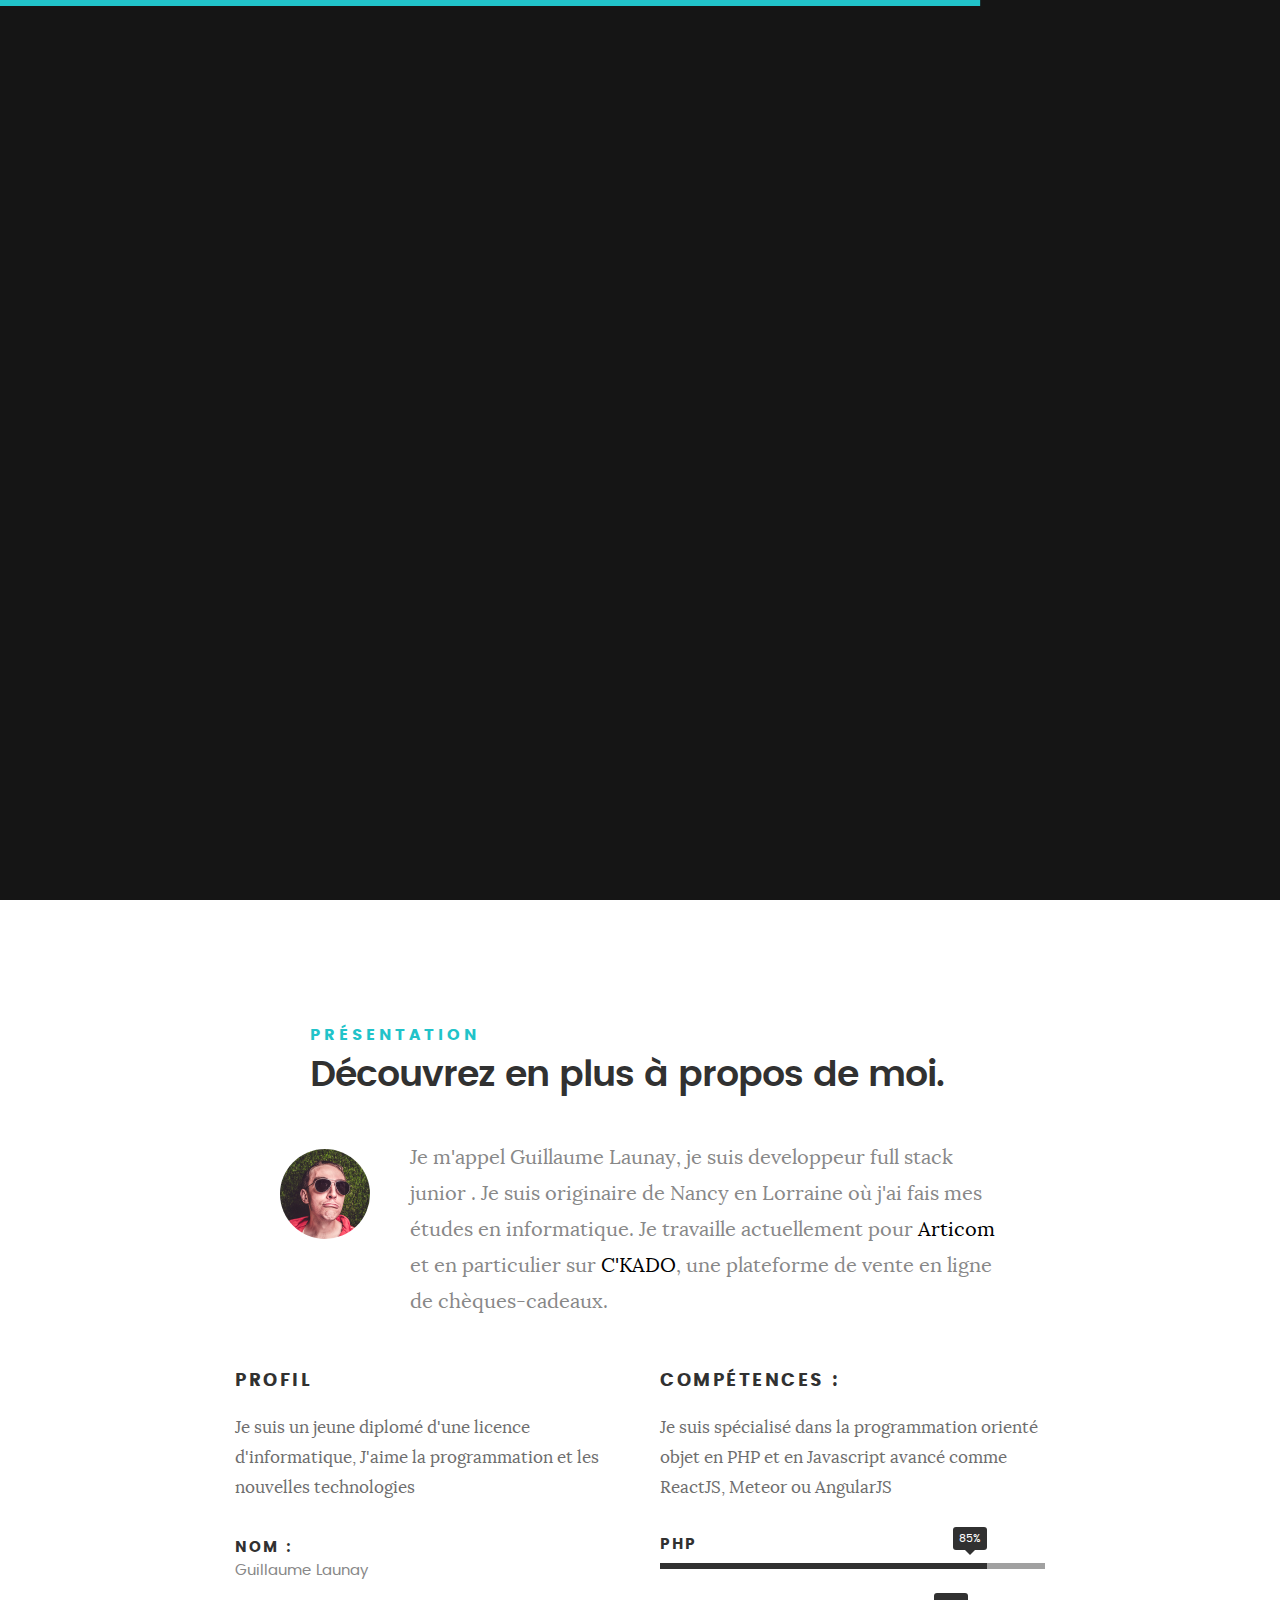
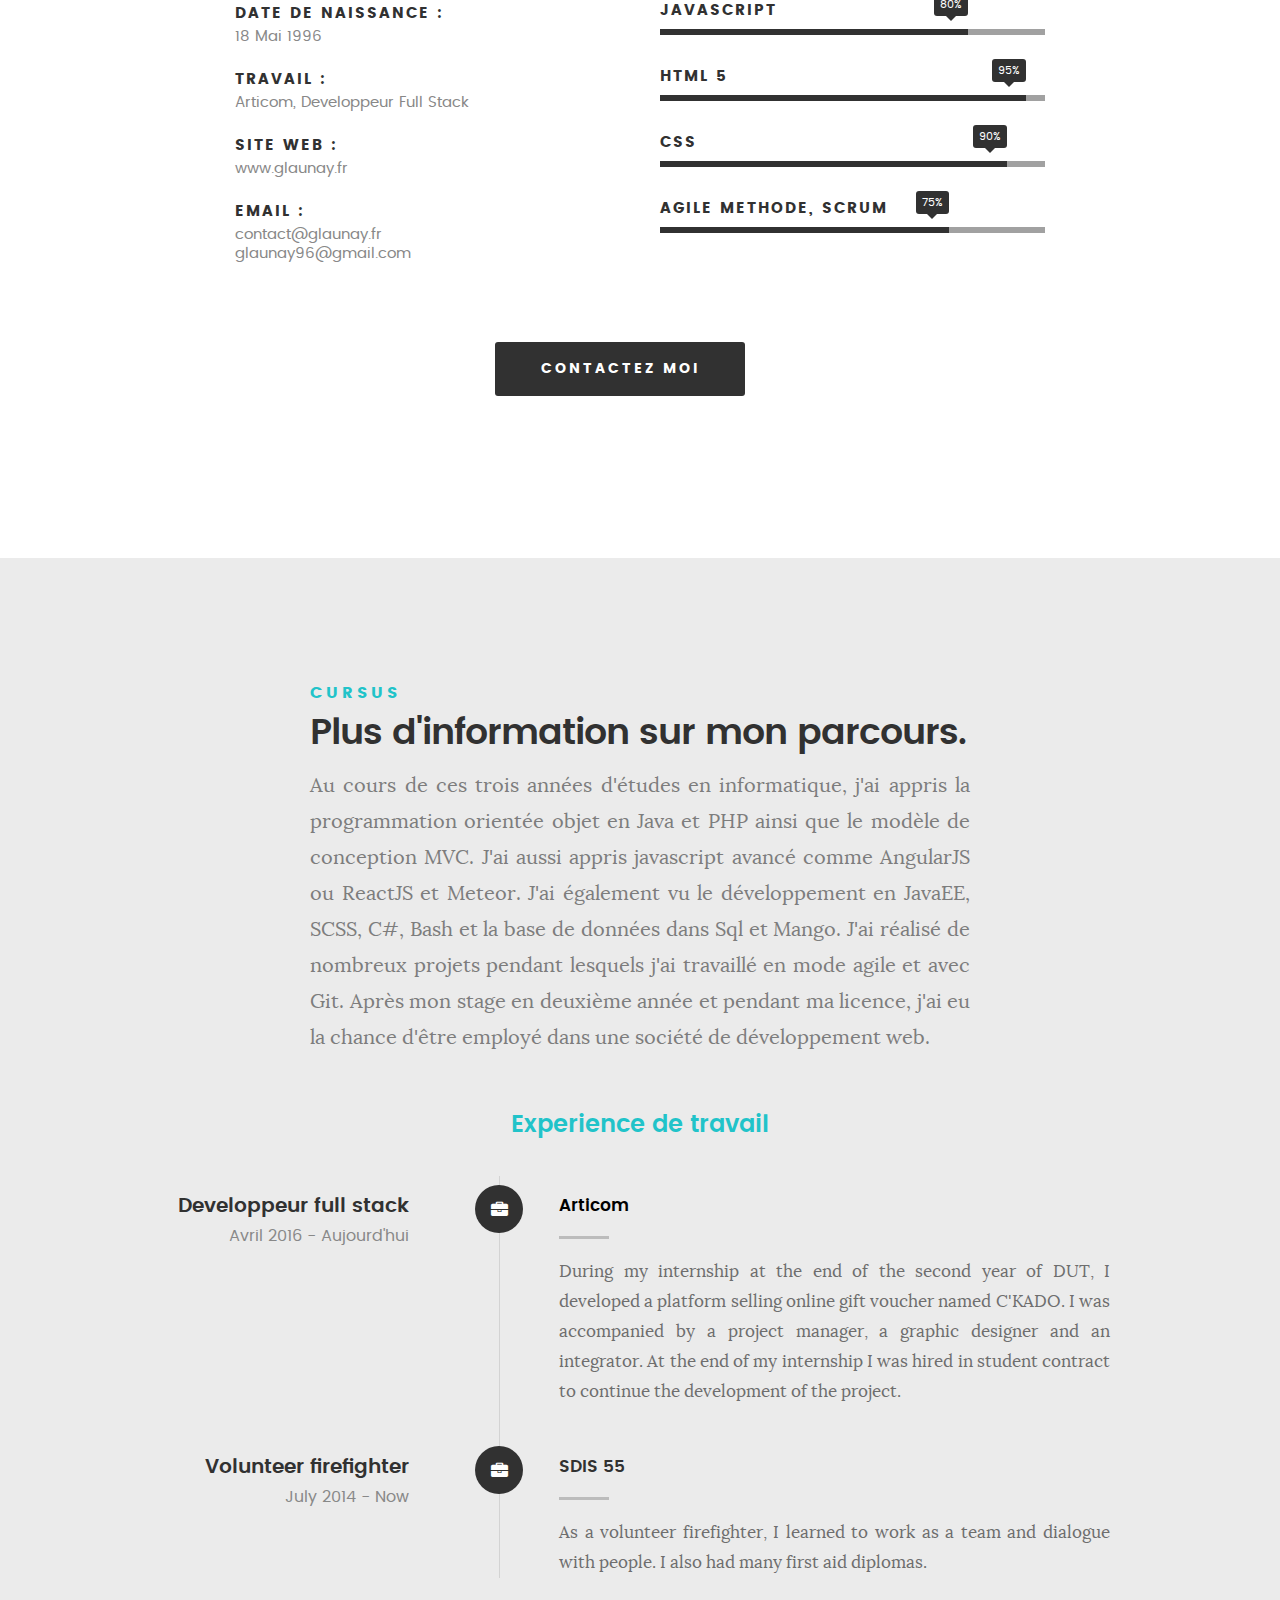
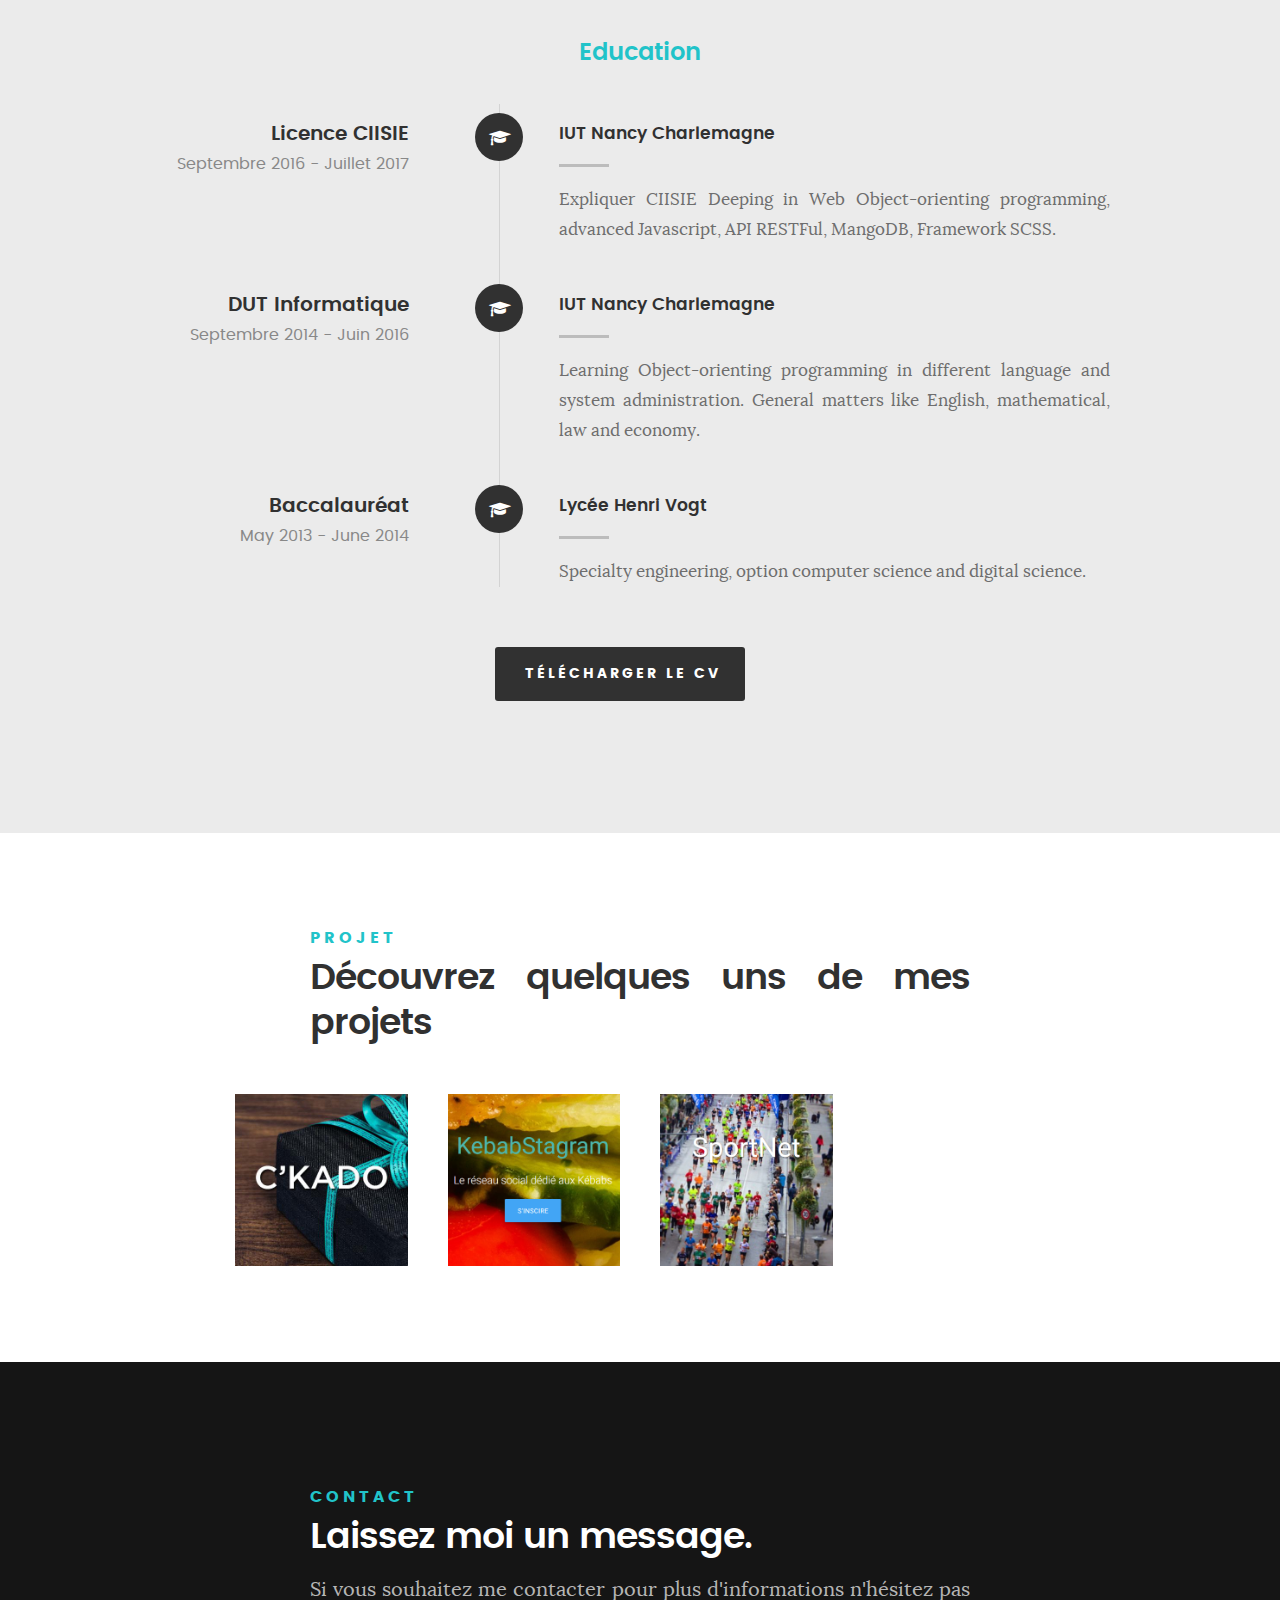
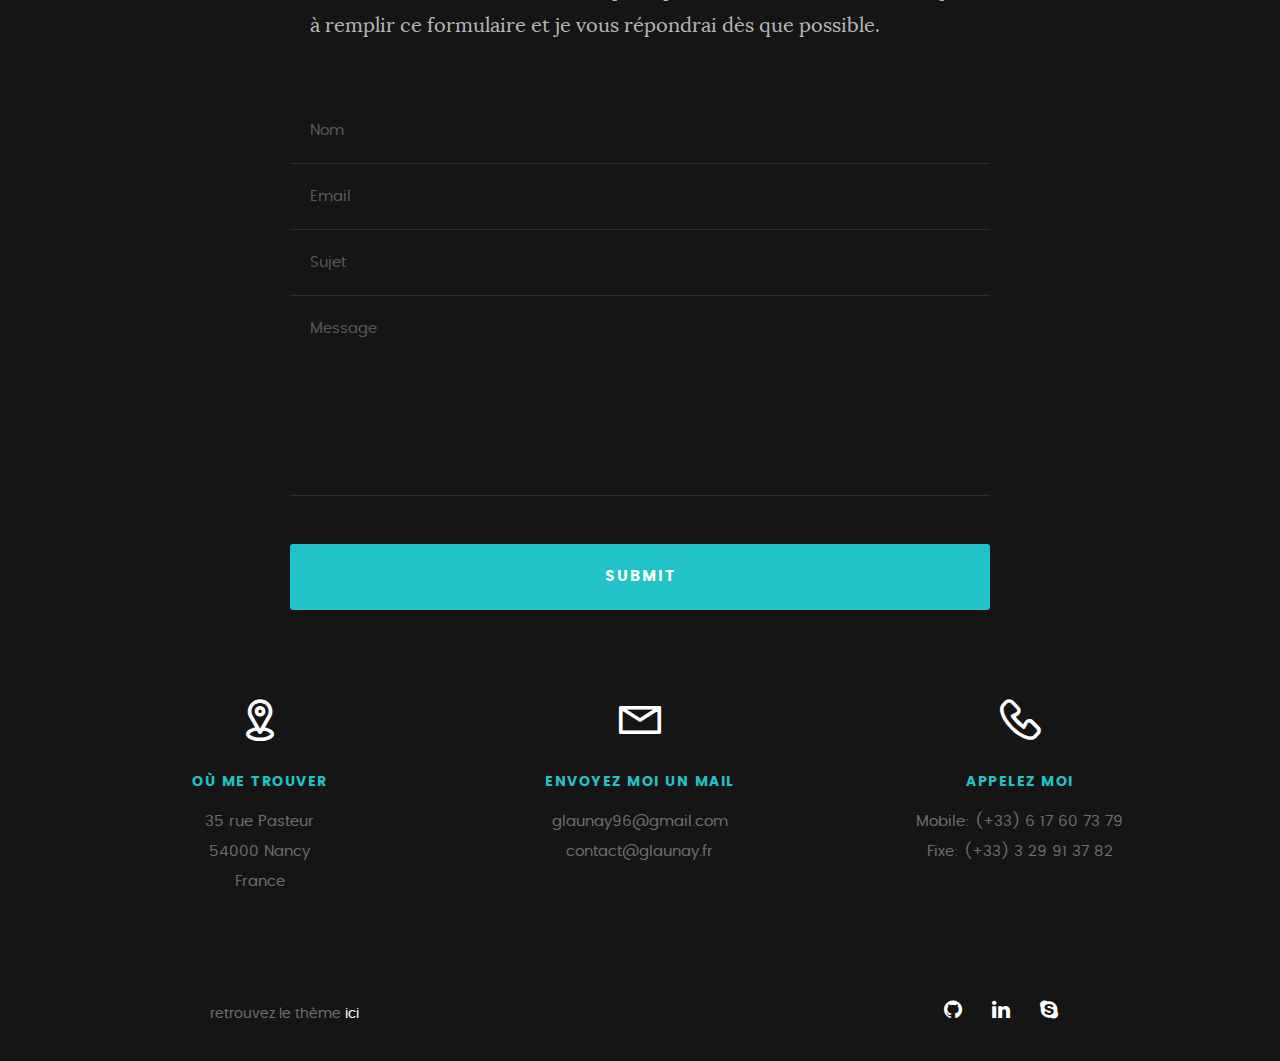
==== commit 5ee839b0: "fr" ====
--- a/fr/index.html
+++ b/fr/index.html
@@ -91,7 +91,7 @@
 	   				<span>PHP / Javascript</span>
 	   			</p>
 
-	   			<a class="button stroke smoothscroll more" href="#about" title="">À propos de moi</a>
+	   			<a class="button stroke smoothscroll more" href="#about" title="">À    propos de moi</a>
 	   		</div>
 
    		</div>
